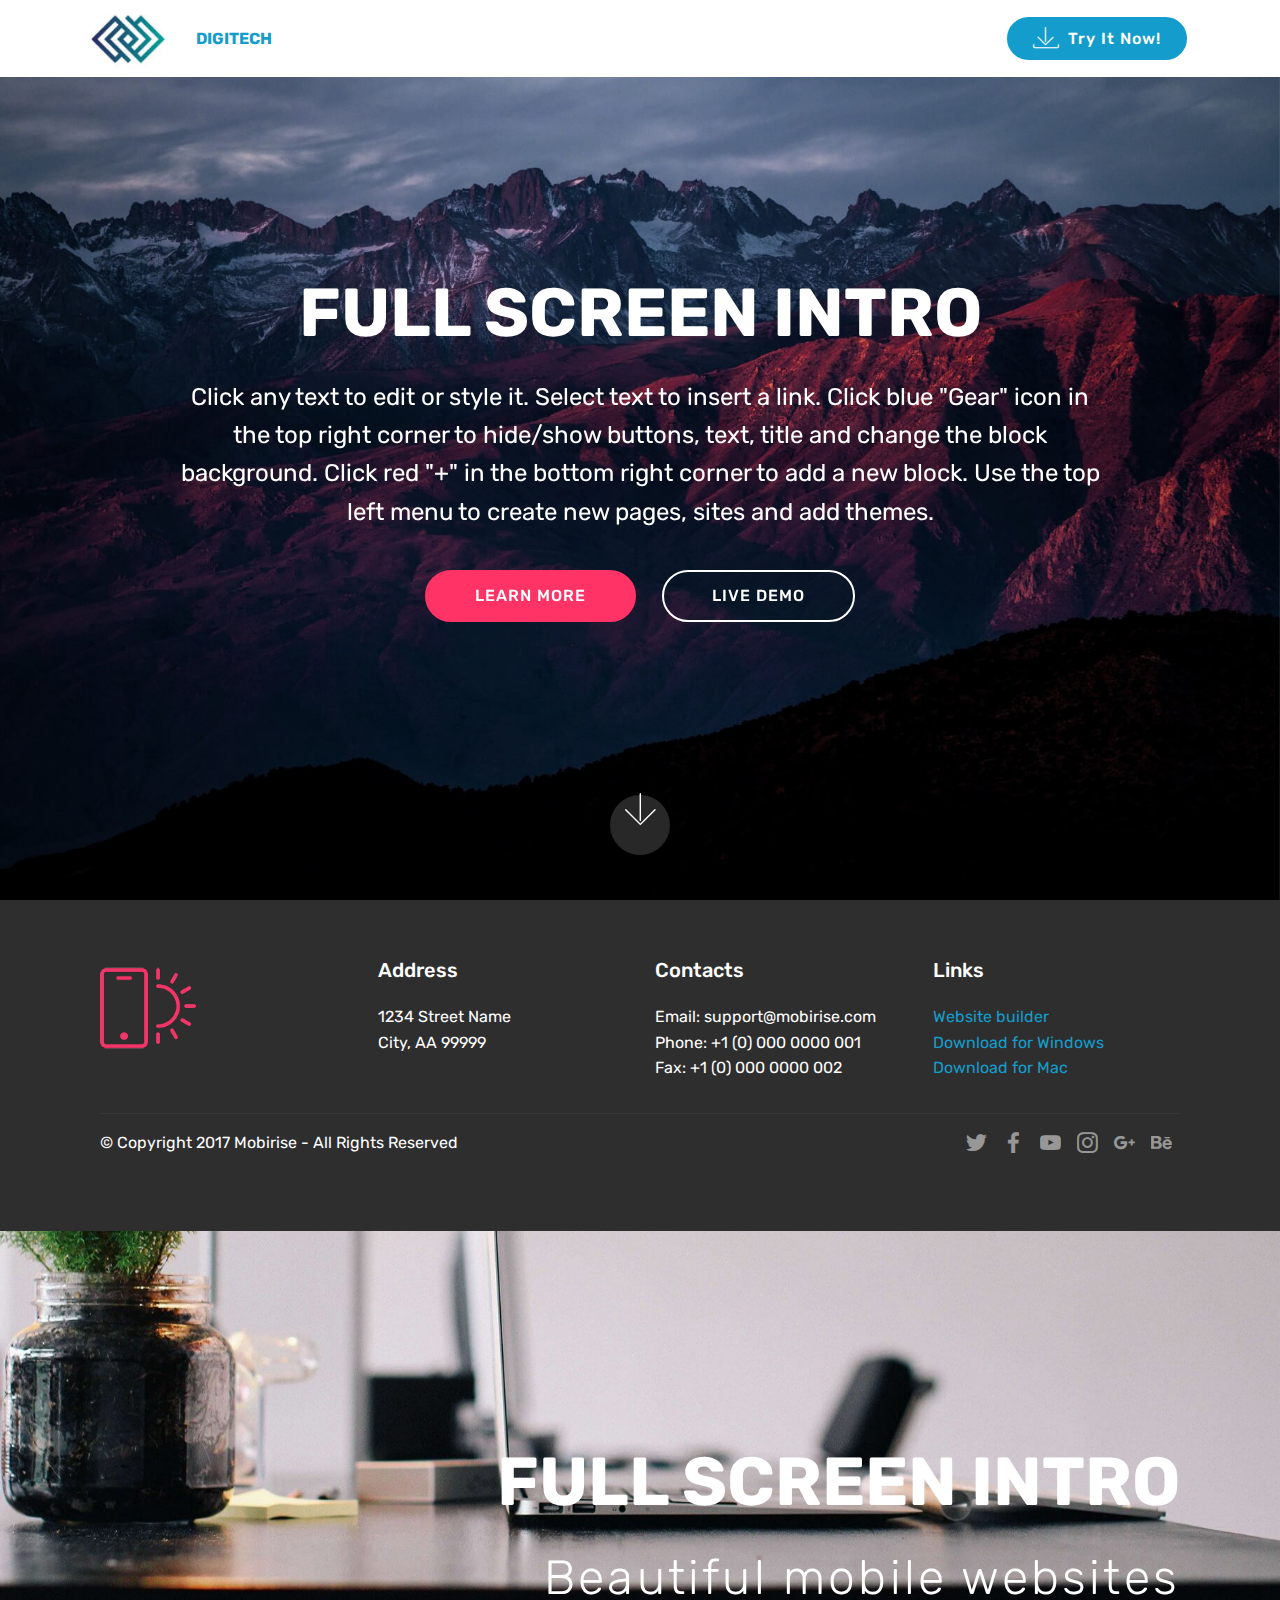
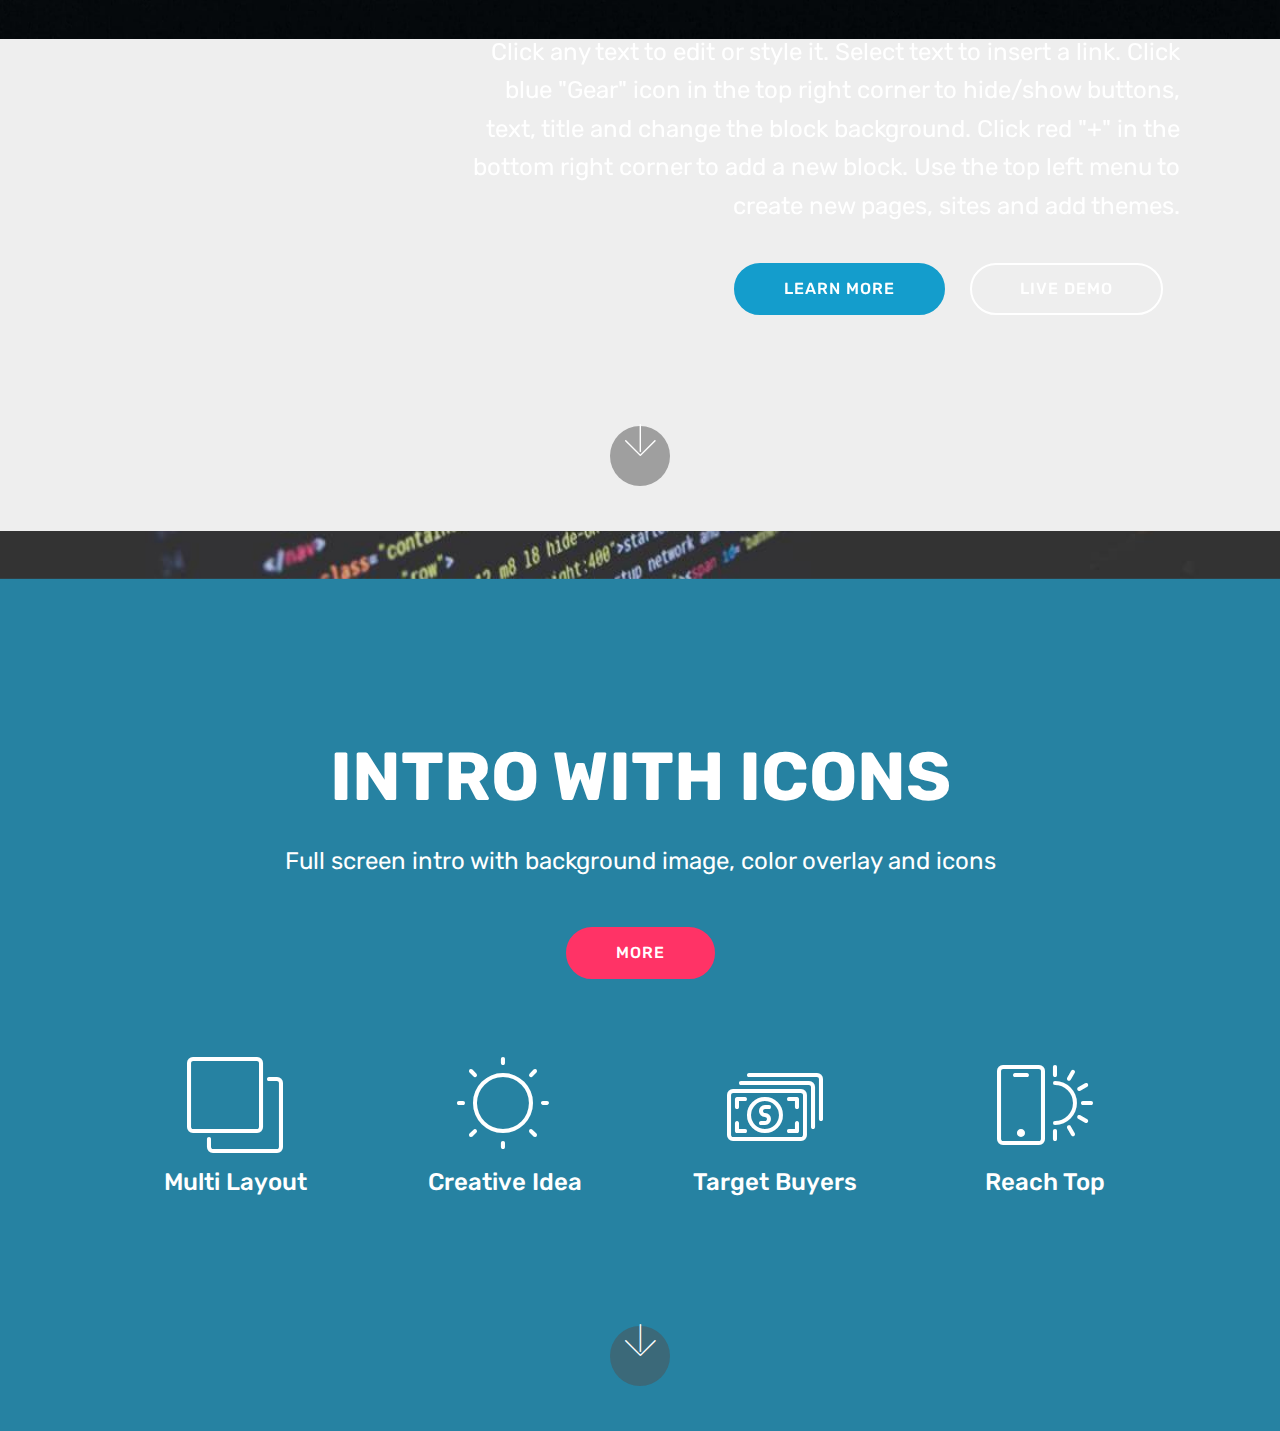
==== index.html @ 82ebe7a2 "create github pages" ====
<!DOCTYPE html>
<html >
<head>
  <!-- Site made with Mobirise Website Builder v4.8.10, https://mobirise.com -->
  <meta charset="UTF-8">
  <meta http-equiv="X-UA-Compatible" content="IE=edge">
  <meta name="generator" content="Mobirise v4.8.10, mobirise.com">
  <meta name="viewport" content="width=device-width, initial-scale=1, minimum-scale=1">
  <link rel="shortcut icon" href="assets/images/logo2.png" type="image/x-icon">
  <meta name="description" content="">
  <title>Home</title>
  <link rel="stylesheet" href="assets/web/assets/mobirise-icons/mobirise-icons.css">
  <link rel="stylesheet" href="assets/tether/tether.min.css">
  <link rel="stylesheet" href="assets/bootstrap/css/bootstrap.min.css">
  <link rel="stylesheet" href="assets/bootstrap/css/bootstrap-grid.min.css">
  <link rel="stylesheet" href="assets/bootstrap/css/bootstrap-reboot.min.css">
  <link rel="stylesheet" href="assets/socicon/css/styles.css">
  <link rel="stylesheet" href="assets/dropdown/css/style.css">
  <link rel="stylesheet" href="assets/theme/css/style.css">
  <link rel="stylesheet" href="assets/mobirise/css/mbr-additional.css" type="text/css">
  
  
  
</head>
<body>
  <section class="menu cid-qTkzRZLJNu" once="menu" id="menu1-0">

    

    <nav class="navbar navbar-expand beta-menu navbar-dropdown align-items-center navbar-fixed-top navbar-toggleable-sm">
        <button class="navbar-toggler navbar-toggler-right" type="button" data-toggle="collapse" data-target="#navbarSupportedContent" aria-controls="navbarSupportedContent" aria-expanded="false" aria-label="Toggle navigation">
            <div class="hamburger">
                <span></span>
                <span></span>
                <span></span>
                <span></span>
            </div>
        </button>
        <div class="menu-logo">
            <div class="navbar-brand">
                <span class="navbar-logo">
                    <a href="https://mobirise.com">
                         <img src="assets/images/logo-122x72.jpg" alt="Mobirise" title="" style="height: 3.8rem;">
                    </a>
                </span>
                <span class="navbar-caption-wrap"><a class="navbar-caption text-primary display-4" href="https://mobirise.com">
                        DIGITECH</a></span>
            </div>
        </div>
        <div class="collapse navbar-collapse" id="navbarSupportedContent">
            <ul class="navbar-nav nav-dropdown" data-app-modern-menu="true"><li class="nav-item">
                    <a class="nav-link link text-white display-4" href="https://mobirise.com">
                        </a>
                </li>
                <li class="nav-item">
                    <a class="nav-link link text-white display-4" href="https://mobirise.com">
                        </a>
                </li></ul>
            <div class="navbar-buttons mbr-section-btn"><a class="btn btn-sm btn-primary display-4" href="https://mobirise.com">
                    <span class="mbri-save mbr-iconfont mbr-iconfont-btn "></span>
                    Try It Now!
                </a></div>
        </div>
    </nav>
</section>

<section class="engine"><a href="https://mobirise.info/h">how to create your own web page</a></section><section class="cid-qTkA127IK8 mbr-fullscreen mbr-parallax-background" id="header2-1">

    

    

    <div class="container align-center">
        <div class="row justify-content-md-center">
            <div class="mbr-white col-md-10">
                <h1 class="mbr-section-title mbr-bold pb-3 mbr-fonts-style display-1">
                    FULL SCREEN INTRO
                </h1>
                
                <p class="mbr-text pb-3 mbr-fonts-style display-5">
                    Click any text to edit or style it. Select text to insert a link. Click blue "Gear" icon in the top right corner to hide/show buttons, text, title and change the block background. Click red "+" in the bottom right corner to add a new block. Use the top left menu to create new pages, sites and add themes.
                </p>
                <div class="mbr-section-btn"><a class="btn btn-md btn-secondary display-4" href="https://mobirise.com">LEARN MORE</a>
                    <a class="btn btn-md btn-white-outline display-4" href="https://mobirise.com">LIVE DEMO</a></div>
            </div>
        </div>
    </div>
    <div class="mbr-arrow hidden-sm-down" aria-hidden="true">
        <a href="#next">
            <i class="mbri-down mbr-iconfont"></i>
        </a>
    </div>
</section>

<section class="cid-qTkAaeaxX5" id="footer1-2">

    

    

    <div class="container">
        <div class="media-container-row content text-white">
            <div class="col-12 col-md-3">
                <div class="media-wrap">
                    <a href="https://mobirise.com/">
                        <img src="assets/images/logo2.png" alt="Mobirise">
                    </a>
                </div>
            </div>
            <div class="col-12 col-md-3 mbr-fonts-style display-7">
                <h5 class="pb-3">
                    Address
                </h5>
                <p class="mbr-text">
                    1234 Street Name
                    <br>City, AA 99999
                </p>
            </div>
            <div class="col-12 col-md-3 mbr-fonts-style display-7">
                <h5 class="pb-3">
                    Contacts
                </h5>
                <p class="mbr-text">
                    Email: support@mobirise.com
                    <br>Phone: +1 (0) 000 0000 001
                    <br>Fax: +1 (0) 000 0000 002
                </p>
            </div>
            <div class="col-12 col-md-3 mbr-fonts-style display-7">
                <h5 class="pb-3">
                    Links
                </h5>
                <p class="mbr-text">
                    <a class="text-primary" href="https://mobirise.com/">Website builder</a>
                    <br><a class="text-primary" href="https://mobirise.com/mobirise-free-win.zip">Download for Windows</a>
                    <br><a class="text-primary" href="https://mobirise.com/mobirise-free-mac.zip">Download for Mac</a>
                </p>
            </div>
        </div>
        <div class="footer-lower">
            <div class="media-container-row">
                <div class="col-sm-12">
                    <hr>
                </div>
            </div>
            <div class="media-container-row mbr-white">
                <div class="col-sm-6 copyright">
                    <p class="mbr-text mbr-fonts-style display-7">
                        © Copyright 2017 Mobirise - All Rights Reserved
                    </p>
                </div>
                <div class="col-md-6">
                    <div class="social-list align-right">
                        <div class="soc-item">
                            <a href="https://twitter.com/mobirise" target="_blank">
                                <span class="socicon-twitter socicon mbr-iconfont mbr-iconfont-social"></span>
                            </a>
                        </div>
                        <div class="soc-item">
                            <a href="https://www.facebook.com/pages/Mobirise/1616226671953247" target="_blank">
                                <span class="socicon-facebook socicon mbr-iconfont mbr-iconfont-social"></span>
                            </a>
                        </div>
                        <div class="soc-item">
                            <a href="https://www.youtube.com/c/mobirise" target="_blank">
                                <span class="socicon-youtube socicon mbr-iconfont mbr-iconfont-social"></span>
                            </a>
                        </div>
                        <div class="soc-item">
                            <a href="https://instagram.com/mobirise" target="_blank">
                                <span class="socicon-instagram socicon mbr-iconfont mbr-iconfont-social"></span>
                            </a>
                        </div>
                        <div class="soc-item">
                            <a href="https://plus.google.com/u/0/+Mobirise" target="_blank">
                                <span class="socicon-googleplus socicon mbr-iconfont mbr-iconfont-social"></span>
                            </a>
                        </div>
                        <div class="soc-item">
                            <a href="https://www.behance.net/Mobirise" target="_blank">
                                <span class="socicon-behance socicon mbr-iconfont mbr-iconfont-social"></span>
                            </a>
                        </div>
                    </div>
                </div>
            </div>
        </div>
    </div>
</section>

<section class="header10 cid-renRdiB50S mbr-fullscreen mbr-parallax-background" id="header10-3">

    

    

    <div class="container">
        <div class="media-container-column mbr-white col-lg-8 col-md-10 ml-auto">
            <h1 class="mbr-section-title align-right mbr-bold pb-3 mbr-fonts-style display-1">
                FULL SCREEN INTRO
            </h1>
            <h3 class="mbr-section-subtitle align-right mbr-light pb-3 mbr-fonts-style display-2">
                Beautiful mobile websites
            </h3>
            <p class="mbr-text align-right pb-3 mbr-fonts-style display-5">
               Click any text to edit or style it. Select text to insert a link. Click blue "Gear" icon in the top right corner to hide/show buttons, text, title and change the block background. Click red "+" in the bottom right corner to add a new block. Use the top left menu to create new pages, sites and add themes.
            </p>
            <div class="mbr-section-btn align-right">
                <a class="btn btn-md btn-primary display-4" href="https://mobirise.co">LEARN MORE</a>
                <a class="btn btn-md btn-white-outline display-4" href="https://mobirise.co">LIVE DEMO</a>
            </div>
        </div>
    </div>

    <div class="mbr-arrow hidden-sm-down" aria-hidden="true">
        <a href="#next">
            <i class="mbri-down mbr-iconfont"></i>
        </a>
    </div>
</section>

<section class="header12 cid-renRdDy0k9 mbr-fullscreen mbr-parallax-background" id="header12-4">

    

    <div class="mbr-overlay" style="opacity: 0.9; background-color: rgb(15, 118, 153);">
    </div>

    <div class="container  ">
            <div class="media-container">
                <div class="col-md-12 align-center">
                    <h1 class="mbr-section-title pb-3 mbr-white mbr-bold mbr-fonts-style display-1">
                        INTRO WITH ICONS
                    </h1>
                    <p class="mbr-text pb-3 mbr-white mbr-fonts-style display-5">
                        Full screen intro with background image, color overlay and icons
                    </p>
                    <div class="mbr-section-btn align-center py-2">
                        <a class="btn btn-md btn-secondary display-4" href="https://mobirise.co">MORE</a>
                    </div>

                    <div class="icons-media-container mbr-white">
                        <div class="card col-12 col-md-6 col-lg-3">
                            <div class="icon-block">
                            <a href="https://mobirise.co/">
                                <span class="mbri-layers mbr-iconfont"></span>
                            </a>
                            </div>
                            <h5 class="mbr-fonts-style display-5">
                                Multi Layout
                            </h5>
                        </div>

                        <div class="card col-12 col-md-6 col-lg-3">
                            <div class="icon-block">
                                <a href="https://mobirise.co/">
                                    <span class="mbri-sun mbr-iconfont"></span>
                                </a>
                            </div>
                            <h5 class="mbr-fonts-style display-5">
                                Creative Idea
                            </h5>
                        </div>

                        <div class="card col-12 col-md-6 col-lg-3">
                            <div class="icon-block">
                                <a href="https://mobirise.co/">
                                    <span class="mbri-cash mbr-iconfont"></span>
                                </a>
                            </div>
                            <h5 class="mbr-fonts-style display-5">
                                Target Buyers
                            </h5>
                        </div>

                        <div class="card col-12 col-md-6 col-lg-3">
                            <div class="icon-block">
                                <a href="https://mobirise.co/">
                                    <span class="mbri-mobirise mbr-iconfont"></span>
                                </a>
                            </div>
                            <h5 class="mbr-fonts-style display-5">
                                Reach Top
                            </h5>
                        </div>
                    </div>
                </div>
            </div>
    </div>

    <div class="mbr-arrow hidden-sm-down" aria-hidden="true">
        <a href="#next">
            <i class="mbri-down mbr-iconfont"></i>
        </a>
    </div>
</section>


  <script src="assets/web/assets/jquery/jquery.min.js"></script>
  <script src="assets/popper/popper.min.js"></script>
  <script src="assets/tether/tether.min.js"></script>
  <script src="assets/bootstrap/js/bootstrap.min.js"></script>
  <script src="assets/smoothscroll/smooth-scroll.js"></script>
  <script src="assets/touchswipe/jquery.touch-swipe.min.js"></script>
  <script src="assets/parallax/jarallax.min.js"></script>
  <script src="assets/vimeoplayer/jquery.mb.vimeo_player.js"></script>
  <script src="assets/dropdown/js/script.min.js"></script>
  <script src="assets/theme/js/script.js"></script>
  
  
</body>
</html>
---- assets/web/assets/mobirise-icons/mobirise-icons.css ----
@font-face {
  font-family: 'MobiriseIcons';
  src:  url('mobirise-icons.eot?spat4u');
  src:  url('mobirise-icons.eot?spat4u#iefix') format('embedded-opentype'),
    url('mobirise-icons.ttf?spat4u') format('truetype'),
    url('mobirise-icons.woff?spat4u') format('woff'),
    url('mobirise-icons.svg?spat4u#MobiriseIcons') format('svg');
  font-weight: normal;
  font-style: normal;
}

[class^="mbri-"], [class*=" mbri-"] {
  /* use !important to prevent issues with browser extensions that change fonts */
  font-family: MobiriseIcons !important;
  speak: none;
  font-style: normal;
  font-weight: normal;
  font-variant: normal;
  text-transform: none;
  line-height: 1;

  /* Better Font Rendering =========== */
  -webkit-font-smoothing: antialiased;
  -moz-osx-font-smoothing: grayscale;
}

.mbri-add-submenu:before {
  content: "\e900";
}
.mbri-alert:before {
  content: "\e901";
}
.mbri-align-center:before {
  content: "\e902";
}
.mbri-align-justify:before {
  content: "\e903";
}
.mbri-align-left:before {
  content: "\e904";
}
.mbri-align-right:before {
  content: "\e905";
}
.mbri-android:before {
  content: "\e906";
}
.mbri-apple:before {
  content: "\e907";
}
.mbri-arrow-down:before {
  content: "\e908";
}
.mbri-arrow-next:before {
  content: "\e909";
}
.mbri-arrow-prev:before {
  content: "\e90a";
}
.mbri-arrow-up:before {
  content: "\e90b";
}
.mbri-bold:before {
  content: "\e90c";
}
.mbri-bookmark:before {
  content: "\e90d";
}
.mbri-bootstrap:before {
  content: "\e90e";
}
.mbri-briefcase:before {
  content: "\e90f";
}
.mbri-browse:before {
  content: "\e910";
}
.mbri-bulleted-list:before {
  content: "\e911";
}
.mbri-calendar:before {
  content: "\e912";
}
.mbri-camera:before {
  content: "\e913";
}
.mbri-cart-add:before {
  content: "\e914";
}
.mbri-cart-full:before {
  content: "\e915";
}
.mbri-cash:before {
  content: "\e916";
}
.mbri-change-style:before {
  content: "\e917";
}
.mbri-chat:before {
  content: "\e918";
}
.mbri-clock:before {
  content: "\e919";
}
.mbri-close:before {
  content: "\e91a";
}
.mbri-cloud:before {
  content: "\e91b";
}
.mbri-code:before {
  content: "\e91c";
}
.mbri-contact-form:before {
  content: "\e91d";
}
.mbri-credit-card:before {
  content: "\e91e";
}
.mbri-cursor-click:before {
  content: "\e91f";
}
.mbri-cust-feedback:before {
  content: "\e920";
}
.mbri-database:before {
  content: "\e921";
}
.mbri-delivery:before {
  content: "\e922";
}
.mbri-desktop:before {
  content: "\e923";
}
.mbri-devices:before {
  content: "\e924";
}
.mbri-down:before {
  content: "\e925";
}
.mbri-download:before {
  content: "\e989";
}
.mbri-drag-n-drop:before {
  content: "\e927";
}
.mbri-drag-n-drop2:before {
  content: "\e928";
}
.mbri-edit:before {
  content: "\e929";
}
.mbri-edit2:before {
  content: "\e92a";
}
.mbri-error:before {
  content: "\e92b";
}
.mbri-extension:before {
  content: "\e92c";
}
.mbri-features:before {
  content: "\e92d";
}
.mbri-file:before {
  content: "\e92e";
}
.mbri-flag:before {
  content: "\e92f";
}
.mbri-folder:before {
  content: "\e930";
}
.mbri-gift:before {
  content: "\e931";
}
.mbri-github:before {
  content: "\e932";
}
.mbri-globe:before {
  content: "\e933";
}
.mbri-globe-2:before {
  content: "\e934";
}
.mbri-growing-chart:before {
  content: "\e935";
}
.mbri-hearth:before {
  content: "\e936";
}
.mbri-help:before {
  content: "\e937";
}
.mbri-home:before {
  content: "\e938";
}
.mbri-hot-cup:before {
  content: "\e939";
}
.mbri-idea:before {
  content: "\e93a";
}
.mbri-image-gallery:before {
  content: "\e93b";
}
.mbri-image-slider:before {
  content: "\e93c";
}
.mbri-info:before {
  content: "\e93d";
}
.mbri-italic:before {
  content: "\e93e";
}
.mbri-key:before {
  content: "\e93f";
}
.mbri-laptop:before {
  content: "\e940";
}
.mbri-layers:before {
  content: "\e941";
}
.mbri-left-right:before {
  content: "\e942";
}
.mbri-left:before {
  content: "\e943";
}
.mbri-letter:before {
  content: "\e944";
}
.mbri-like:before {
  content: "\e945";
}
.mbri-link:before {
  content: "\e946";
}
.mbri-lock:before {
  content: "\e947";
}
.mbri-login:before {
  content: "\e948";
}
.mbri-logout:before {
  content: "\e949";
}
.mbri-magic-stick:before {
  content: "\e94a";
}
.mbri-map-pin:before {
  content: "\e94b";
}
.mbri-menu:before {
  content: "\e94c";
}
.mbri-mobile:before {
  content: "\e94d";
}
.mbri-mobile2:before {
  content: "\e94e";
}
.mbri-mobirise:before {
  content: "\e94f";
}
.mbri-more-horizontal:before {
  content: "\e950";
}
.mbri-more-vertical:before {
  content: "\e951";
}
.mbri-music:before {
  content: "\e952";
}
.mbri-new-file:before {
  content: "\e953";
}
.mbri-numbered-list:before {
  content: "\e954";
}
.mbri-opened-folder:before {
  content: "\e955";
}
.mbri-pages:before {
  content: "\e956";
}
.mbri-paper-plane:before {
  content: "\e957";
}
.mbri-paperclip:before {
  content: "\e958";
}
.mbri-photo:before {
  content: "\e959";
}
.mbri-photos:before {
  content: "\e95a";
}
.mbri-pin:before {
  content: "\e95b";
}
.mbri-play:before {
  content: "\e95c";
}
.mbri-plus:before {
  content: "\e95d";
}
.mbri-preview:before {
  content: "\e95e";
}
.mbri-print:before {
  content: "\e95f";
}
.mbri-protect:before {
  content: "\e960";
}
.mbri-question:before {
  content: "\e961";
}
.mbri-quote-left:before {
  content: "\e962";
}
.mbri-quote-right:before {
  content: "\e963";
}
.mbri-refresh:before {
  content: "\e964";
}
.mbri-responsive:before {
  content: "\e965";
}
.mbri-right:before {
  content: "\e966";
}
.mbri-rocket:before {
  content: "\e967";
}
.mbri-sad-face:before {
  content: "\e968";
}
.mbri-sale:before {
  content: "\e969";
}
.mbri-save:before {
  content: "\e96a";
}
.mbri-search:before {
  content: "\e96b";
}
.mbri-setting:before {
  content: "\e96c";
}
.mbri-setting2:before {
  content: "\e96d";
}
.mbri-setting3:before {
  content: "\e96e";
}
.mbri-share:before {
  content: "\e96f";
}
.mbri-shopping-bag:before {
  content: "\e970";
}
.mbri-shopping-basket:before {
  content: "\e971";
}
.mbri-shopping-cart:before {
  content: "\e972";
}
.mbri-sites:before {
  content: "\e973";
}
.mbri-smile-face:before {
  content: "\e974";
}
.mbri-speed:before {
  content: "\e975";
}
.mbri-star:before {
  content: "\e976";
}
.mbri-success:before {
  content: "\e977";
}
.mbri-sun:before {
  content: "\e978";
}
.mbri-sun2:before {
  content: "\e979";
}
.mbri-tablet:before {
  content: "\e97a";
}
.mbri-tablet-vertical:before {
  content: "\e97b";
}
.mbri-target:before {
  content: "\e97c";
}
.mbri-timer:before {
  content: "\e97d";
}
.mbri-to-ftp:before {
  content: "\e97e";
}
.mbri-to-local-drive:before {
  content: "\e97f";
}
.mbri-touch-swipe:before {
  content: "\e980";
}
.mbri-touch:before {
  content: "\e981";
}
.mbri-trash:before {
  content: "\e982";
}
.mbri-underline:before {
  content: "\e983";
}
.mbri-unlink:before {
  content: "\e984";
}
.mbri-unlock:before {
  content: "\e985";
}
.mbri-up-down:before {
  content: "\e986";
}
.mbri-up:before {
  content: "\e987";
}
.mbri-update:before {
  content: "\e988";
}
.mbri-upload:before {
 content: "\e926"; 
}
.mbri-user:before {
  content: "\e98a";
}
.mbri-user2:before {
  content: "\e98b";
}
.mbri-users:before {
  content: "\e98c";
}
.mbri-video:before {
  content: "\e98d";
}
.mbri-video-play:before {
  content: "\e98e";
}
.mbri-watch:before {
  content: "\e98f";
}
.mbri-website-theme:before {
  content: "\e990";
}
.mbri-wifi:before {
  content: "\e991";
}
.mbri-windows:before {
  content: "\e992";
}
.mbri-zoom-out:before {
  content: "\e993";
}
.mbri-redo:before {
  content: "\e994";
}
.mbri-undo:before {
  content: "\e995";
}
---- assets/socicon/css/styles.css ----
@charset "UTF-8";

@font-face {
  font-family: "socicon";
  src:url("../fonts/socicon.eot");
  src:url("../fonts/socicon.eot?#iefix") format("embedded-opentype"),
    url("../fonts/socicon.woff") format("woff"),
    url("../fonts/socicon.ttf") format("truetype"),
    url("../fonts/socicon.svg#socicon") format("svg");
  font-weight: normal;
  font-style: normal;

}

[data-icon]:before {
  font-family: "socicon" !important;
  content: attr(data-icon);
  font-style: normal !important;
  font-weight: normal !important;
  font-variant: normal !important;
  text-transform: none !important;
  speak: none;
  line-height: 1;
  -webkit-font-smoothing: antialiased;
  -moz-osx-font-smoothing: grayscale;
}

[class^="socicon-"]:before,
[class*=" socicon-"]:before {
  font-family: "socicon" !important;
  font-style: normal !important;
  font-weight: normal !important;
  font-variant: normal !important;
  text-transform: none !important;
  speak: none;
  line-height: 1;
  -webkit-font-smoothing: antialiased;
  -moz-osx-font-smoothing: grayscale;
}

.socicon-modelmayhem:before {
  content: "\e000";
}
.socicon-mixcloud:before {
  content: "\e001";
}
.socicon-drupal:before {
  content: "\e002";
}
.socicon-swarm:before {
  content: "\e003";
}
.socicon-istock:before {
  content: "\e004";
}
.socicon-yammer:before {
  content: "\e005";
}
.socicon-ello:before {
  content: "\e006";
}
.socicon-stackoverflow:before {
  content: "\e007";
}
.socicon-persona:before {
  content: "\e008";
}
.socicon-triplej:before {
  content: "\e009";
}
.socicon-houzz:before {
  content: "\e00a";
}
.socicon-rss:before {
  content: "\e00b";
}
.socicon-paypal:before {
  content: "\e00c";
}
.socicon-odnoklassniki:before {
  content: "\e00d";
}
.socicon-airbnb:before {
  content: "\e00e";
}
.socicon-periscope:before {
  content: "\e00f";
}
.socicon-outlook:before {
  content: "\e010";
}
.socicon-coderwall:before {
  content: "\e011";
}
.socicon-tripadvisor:before {
  content: "\e012";
}
.socicon-appnet:before {
  content: "\e013";
}
.socicon-goodreads:before {
  content: "\e014";
}
.socicon-tripit:before {
  content: "\e015";
}
.socicon-lanyrd:before {
  content: "\e016";
}
.socicon-slideshare:before {
  content: "\e017";
}
.socicon-buffer:before {
  content: "\e018";
}
.socicon-disqus:before {
  content: "\e019";
}
.socicon-vkontakte:before {
  content: "\e01a";
}
.socicon-whatsapp:before {
  content: "\e01b";
}
.socicon-patreon:before {
  content: "\e01c";
}
.socicon-storehouse:before {
  content: "\e01d";
}
.socicon-pocket:before {
  content: "\e01e";
}
.socicon-mail:before {
  content: "\e01f";
}
.socicon-blogger:before {
  content: "\e020";
}
.socicon-technorati:before {
  content: "\e021";
}
.socicon-reddit:before {
  content: "\e022";
}
.socicon-dribbble:before {
  content: "\e023";
}
.socicon-stumbleupon:before {
  content: "\e024";
}
.socicon-digg:before {
  content: "\e025";
}
.socicon-envato:before {
  content: "\e026";
}
.socicon-behance:before {
  content: "\e027";
}
.socicon-delicious:before {
  content: "\e028";
}
.socicon-deviantart:before {
  content: "\e029";
}
.socicon-forrst:before {
  content: "\e02a";
}
.socicon-play:before {
  content: "\e02b";
}
.socicon-zerply:before {
  content: "\e02c";
}
.socicon-wikipedia:before {
  content: "\e02d";
}
.socicon-apple:before {
  content: "\e02e";
}
.socicon-flattr:before {
  content: "\e02f";
}
.socicon-github:before {
  content: "\e030";
}
.socicon-renren:before {
  content: "\e031";
}
.socicon-friendfeed:before {
  content: "\e032";
}
.socicon-newsvine:before {
  content: "\e033";
}
.socicon-identica:before {
  content: "\e034";
}
.socicon-bebo:before {
  content: "\e035";
}
.socicon-zynga:before {
  content: "\e036";
}
.socicon-steam:before {
  content: "\e037";
}
.socicon-xbox:before {
  content: "\e038";
}
.socicon-windows:before {
  content: "\e039";
}
.socicon-qq:before {
  content: "\e03a";
}
.socicon-douban:before {
  content: "\e03b";
}
.socicon-meetup:before {
  content: "\e03c";
}
.socicon-playstation:before {
  content: "\e03d";
}
.socicon-android:before {
  content: "\e03e";
}
.socicon-snapchat:before {
  content: "\e03f";
}
.socicon-twitter:before {
  content: "\e040";
}
.socicon-facebook:before {
  content: "\e041";
}
.socicon-googleplus:before {
  content: "\e042";
}
.socicon-pinterest:before {
  content: "\e043";
}
.socicon-foursquare:before {
  content: "\e044";
}
.socicon-yahoo:before {
  content: "\e045";
}
.socicon-skype:before {
  content: "\e046";
}
.socicon-yelp:before {
  content: "\e047";
}
.socicon-feedburner:before {
  content: "\e048";
}
.socicon-linkedin:before {
  content: "\e049";
}
.socicon-viadeo:before {
  content: "\e04a";
}
.socicon-xing:before {
  content: "\e04b";
}
.socicon-myspace:before {
  content: "\e04c";
}
.socicon-soundcloud:before {
  content: "\e04d";
}
.socicon-spotify:before {
  content: "\e04e";
}
.socicon-grooveshark:before {
  content: "\e04f";
}
.socicon-lastfm:before {
  content: "\e050";
}
.socicon-youtube:before {
  content: "\e051";
}
.socicon-vimeo:before {
  content: "\e052";
}
.socicon-dailymotion:before {
  content: "\e053";
}
.socicon-vine:before {
  content: "\e054";
}
.socicon-flickr:before {
  content: "\e055";
}
.socicon-500px:before {
  content: "\e056";
}
.socicon-wordpress:before {
  content: "\e058";
}
.socicon-tumblr:before {
  content: "\e059";
}
.socicon-twitch:before {
  content: "\e05a";
}
.socicon-8tracks:before {
  content: "\e05b";
}
.socicon-amazon:before {
  content: "\e05c";
}
.socicon-icq:before {
  content: "\e05d";
}
.socicon-smugmug:before {
  content: "\e05e";
}
.socicon-ravelry:before {
  content: "\e05f";
}
.socicon-weibo:before {
  content: "\e060";
}
.socicon-baidu:before {
  content: "\e061";
}
.socicon-angellist:before {
  content: "\e062";
}
.socicon-ebay:before {
  content: "\e063";
}
.socicon-imdb:before {
  content: "\e064";
}
.socicon-stayfriends:before {
  content: "\e065";
}
.socicon-residentadvisor:before {
  content: "\e066";
}
.socicon-google:before {
  content: "\e067";
}
.socicon-yandex:before {
  content: "\e068";
}
.socicon-sharethis:before {
  content: "\e069";
}
.socicon-bandcamp:before {
  content: "\e06a";
}
.socicon-itunes:before {
  content: "\e06b";
}
.socicon-deezer:before {
  content: "\e06c";
}
.socicon-telegram:before {
  content: "\e06e";
}
.socicon-openid:before {
  content: "\e06f";
}
.socicon-amplement:before {
  content: "\e070";
}
.socicon-viber:before {
  content: "\e071";
}
.socicon-zomato:before {
  content: "\e072";
}
.socicon-draugiem:before {
  content: "\e074";
}
.socicon-endomodo:before {
  content: "\e075";
}
.socicon-filmweb:before {
  content: "\e076";
}
.socicon-stackexchange:before {
  content: "\e077";
}
.socicon-wykop:before {
  content: "\e078";
}
.socicon-teamspeak:before {
  content: "\e079";
}
.socicon-teamviewer:before {
  content: "\e07a";
}
.socicon-ventrilo:before {
  content: "\e07b";
}
.socicon-younow:before {
  content: "\e07c";
}
.socicon-raidcall:before {
  content: "\e07d";
}
.socicon-mumble:before {
  content: "\e07e";
}
.socicon-medium:before {
  content: "\e06d";
}
.socicon-bebee:before {
  content: "\e07f";
}
.socicon-hitbox:before {
  content: "\e080";
}
.socicon-reverbnation:before {
  content: "\e081";
}
.socicon-formulr:before {
  content: "\e082";
}
.socicon-instagram:before {
  content: "\e057";
}
.socicon-battlenet:before {
  content: "\e083";
}
.socicon-chrome:before {
  content: "\e084";
}
.socicon-discord:before {
  content: "\e086";
}
.socicon-issuu:before {
  content: "\e087";
}
.socicon-macos:before {
  content: "\e088";
}
.socicon-firefox:before {
  content: "\e089";
}
.socicon-opera:before {
  content: "\e08d";
}
.socicon-keybase:before {
  content: "\e090";
}
.socicon-alliance:before {
  content: "\e091";
}
.socicon-livejournal:before {
  content: "\e092";
}
.socicon-googlephotos:before {
  content: "\e093";
}
.socicon-horde:before {
  content: "\e094";
}
.socicon-etsy:before {
  content: "\e095";
}
.socicon-zapier:before {
  content: "\e096";
}
.socicon-google-scholar:before {
  content: "\e097";
}
.socicon-researchgate:before {
  content: "\e098";
}
.socicon-wechat:before {
  content: "\e099";
}
.socicon-strava:before {
  content: "\e09a";
}
.socicon-line:before {
  content: "\e09b";
}
.socicon-lyft:before {
  content: "\e09c";
}
.socicon-uber:before {
  content: "\e09d";
}
.socicon-songkick:before {
  content: "\e09e";
}
.socicon-viewbug:before {
  content: "\e09f";
}
.socicon-googlegroups:before {
  content: "\e0a0";
}
.socicon-quora:before {
  content: "\e073";
}
.socicon-diablo:before {
  content: "\e085";
}
.socicon-blizzard:before {
  content: "\e0a1";
}
.socicon-hearthstone:before {
  content: "\e08b";
}
.socicon-heroes:before {
  content: "\e08a";
}
.socicon-overwatch:before {
  content: "\e08c";
}
.socicon-warcraft:before {
  content: "\e08e";
}
.socicon-starcraft:before {
  content: "\e08f";
}
.socicon-beam:before {
  content: "\e0a2";
}
.socicon-curse:before {
  content: "\e0a3";
}
.socicon-player:before {
  content: "\e0a4";
}
.socicon-streamjar:before {
  content: "\e0a5";
}
.socicon-nintendo:before {
  content: "\e0a6";
}
.socicon-hellocoton:before {
  content: "\e0a7";
}
---- assets/dropdown/css/style.css ----
.navbar-dropdown {
  left: 0;
  padding: 0;
  position: absolute;
  right: 0;
  top: 0;
  transition: all 0.45s ease;
  z-index: 1030;
  background: #282828; }
  .navbar-dropdown .navbar-logo {
    margin-right: 0.8rem;
    transition: margin 0.3s ease-in-out;
    vertical-align: middle; }
    .navbar-dropdown .navbar-logo img {
      height: 3.125rem;
      transition: all 0.3s ease-in-out; }
    .navbar-dropdown .navbar-logo.mbr-iconfont {
      font-size: 3.125rem;
      line-height: 3.125rem; }
  .navbar-dropdown .navbar-caption {
    font-weight: 700;
    white-space: normal;
    vertical-align: -4px;
    line-height: 3.125rem !important; }
    .navbar-dropdown .navbar-caption, .navbar-dropdown .navbar-caption:hover {
      color: inherit;
      text-decoration: none; }
  .navbar-dropdown .mbr-iconfont + .navbar-caption {
    vertical-align: -1px; }
  .navbar-dropdown.navbar-fixed-top {
    position: fixed; }
  .navbar-dropdown .navbar-brand span {
    vertical-align: -4px; }
  .navbar-dropdown.bg-color.transparent {
    background: none; }
  .navbar-dropdown.navbar-short .navbar-brand {
    padding: 0.625rem 0; }
    .navbar-dropdown.navbar-short .navbar-brand span {
      vertical-align: -1px; }
  .navbar-dropdown.navbar-short .navbar-caption {
    line-height: 2.375rem !important;
    vertical-align: -2px; }
  .navbar-dropdown.navbar-short .navbar-logo {
    margin-right: 0.5rem; }
    .navbar-dropdown.navbar-short .navbar-logo img {
      height: 2.375rem; }
    .navbar-dropdown.navbar-short .navbar-logo.mbr-iconfont {
      font-size: 2.375rem;
      line-height: 2.375rem; }
  .navbar-dropdown.navbar-short .mbr-table-cell {
    height: 3.625rem; }
  .navbar-dropdown .navbar-close {
    left: 0.6875rem;
    position: fixed;
    top: 0.75rem;
    z-index: 1000; }
  .navbar-dropdown .hamburger-icon {
    content: "";
    display: inline-block;
    vertical-align: middle;
    width: 16px;
    -webkit-box-shadow: 0 -6px 0 1px #282828,0 0 0 1px #282828,0 6px 0 1px #282828;
    -moz-box-shadow: 0 -6px 0 1px #282828,0 0 0 1px #282828,0 6px 0 1px #282828;
    box-shadow: 0 -6px 0 1px #282828,0 0 0 1px #282828,0 6px 0 1px #282828; }

.dropdown-menu .dropdown-toggle[data-toggle="dropdown-submenu"]::after {
  border-bottom: 0.35em solid transparent;
  border-left: 0.35em solid;
  border-right: 0;
  border-top: 0.35em solid transparent;
  margin-left: 0.3rem; }

.dropdown-menu .dropdown-item:focus {
  outline: 0; }

.nav-dropdown {
  font-size: 0.75rem;
  font-weight: 500;
  height: auto !important; }
  .nav-dropdown .nav-btn {
    padding-left: 1rem; }
  .nav-dropdown .link {
    margin: .667em 1.667em;
    font-weight: 500;
    padding: 0;
    transition: color .2s ease-in-out; }
    .nav-dropdown .link.dropdown-toggle {
      margin-right: 2.583em; }
      .nav-dropdown .link.dropdown-toggle::after {
        margin-left: .25rem;
        border-top: 0.35em solid;
        border-right: 0.35em solid transparent;
        border-left: 0.35em solid transparent;
        border-bottom: 0; }
      .nav-dropdown .link.dropdown-toggle[aria-expanded="true"] {
        margin: 0;
        padding: 0.667em 3.263em  0.667em 1.667em; }
  .nav-dropdown .link::after,
  .nav-dropdown .dropdown-item::after {
    color: inherit; }
  .nav-dropdown .btn {
    font-size: 0.75rem;
    font-weight: 700;
    letter-spacing: 0;
    margin-bottom: 0;
    padding-left: 1.25rem;
    padding-right: 1.25rem; }
  .nav-dropdown .dropdown-menu {
    border-radius: 0;
    border: 0;
    left: 0;
    margin: 0;
    padding-bottom: 1.25rem;
    padding-top: 1.25rem;
    position: relative; }
  .nav-dropdown .dropdown-submenu {
    margin-left: 0.125rem;
    top: 0; }
  .nav-dropdown .dropdown-item {
    font-weight: 500;
    line-height: 2;
    padding: 0.3846em 4.615em 0.3846em 1.5385em;
    position: relative;
    transition: color .2s ease-in-out, background-color .2s ease-in-out; }
    .nav-dropdown .dropdown-item::after {
      margin-top: -0.3077em;
      position: absolute;
      right: 1.1538em;
      top: 50%; }
    .nav-dropdown .dropdown-item:focus, .nav-dropdown .dropdown-item:hover {
      background: none; }

@media (max-width: 767px) {
  .nav-dropdown.navbar-toggleable-sm {
    bottom: 0;
    display: none;
    left: 0;
    overflow-x: hidden;
    position: fixed;
    top: 0;
    transform: translateX(-100%);
    -ms-transform: translateX(-100%);
    -webkit-transform: translateX(-100%);
    width: 18.75rem;
    z-index: 999; } }
.nav-dropdown.navbar-toggleable-xl {
  bottom: 0;
  display: none;
  left: 0;
  overflow-x: hidden;
  position: fixed;
  top: 0;
  transform: translateX(-100%);
  -ms-transform: translateX(-100%);
  -webkit-transform: translateX(-100%);
  width: 18.75rem;
  z-index: 999; }

.nav-dropdown-sm {
  display: block !important;
  overflow-x: hidden;
  overflow: auto;
  padding-top: 3.875rem; }
  .nav-dropdown-sm::after {
    content: "";
    display: block;
    height: 3rem;
    width: 100%; }
  .nav-dropdown-sm.collapse.in ~ .navbar-close {
    display: block !important; }
  .nav-dropdown-sm.collapsing, .nav-dropdown-sm.collapse.in {
    transform: translateX(0);
    -ms-transform: translateX(0);
    -webkit-transform: translateX(0);
    transition: all 0.25s ease-out;
    -webkit-transition: all 0.25s ease-out;
    background: #282828; }
  .nav-dropdown-sm.collapsing[aria-expanded="false"] {
    transform: translateX(-100%);
    -ms-transform: translateX(-100%);
    -webkit-transform: translateX(-100%); }
  .nav-dropdown-sm .nav-item {
    display: block;
    margin-left: 0 !important;
    padding-left: 0; }
  .nav-dropdown-sm .link,
  .nav-dropdown-sm .dropdown-item {
    border-top: 1px dotted rgba(255, 255, 255, 0.1);
    font-size: 0.8125rem;
    line-height: 1.6;
    margin: 0 !important;
    padding: 0.875rem 2.4rem 0.875rem 1.5625rem !important;
    position: relative;
    white-space: normal; }
    .nav-dropdown-sm .link:focus, .nav-dropdown-sm .link:hover,
    .nav-dropdown-sm .dropdown-item:focus,
    .nav-dropdown-sm .dropdown-item:hover {
      background: rgba(0, 0, 0, 0.2) !important;
      color: #c0a375; }
  .nav-dropdown-sm .nav-btn {
    position: relative;
    padding: 1.5625rem 1.5625rem 0 1.5625rem; }
    .nav-dropdown-sm .nav-btn::before {
      border-top: 1px dotted rgba(255, 255, 255, 0.1);
      content: "";
      left: 0;
      position: absolute;
      top: 0;
      width: 100%; }
    .nav-dropdown-sm .nav-btn + .nav-btn {
      padding-top: 0.625rem; }
      .nav-dropdown-sm .nav-btn + .nav-btn::before {
        display: none; }
  .nav-dropdown-sm .btn {
    padding: 0.625rem 0; }
  .nav-dropdown-sm .dropdown-toggle[data-toggle="dropdown-submenu"]::after {
    margin-left: .25rem;
    border-top: 0.35em solid;
    border-right: 0.35em solid transparent;
    border-left: 0.35em solid transparent;
    border-bottom: 0; }
  .nav-dropdown-sm .dropdown-toggle[data-toggle="dropdown-submenu"][aria-expanded="true"]::after {
    border-top: 0;
    border-right: 0.35em solid transparent;
    border-left: 0.35em solid transparent;
    border-bottom: 0.35em solid; }
  .nav-dropdown-sm .dropdown-menu {
    margin: 0;
    padding: 0;
    position: relative;
    top: 0;
    left: 0;
    width: 100%;
    border: 0;
    float: none;
    border-radius: 0;
    background: none; }
  .nav-dropdown-sm .dropdown-submenu {
    left: 100%;
    margin-left: 0.125rem;
    margin-top: -1.25rem;
    top: 0; }

.navbar-toggleable-sm .nav-dropdown .dropdown-menu {
  position: absolute; }

.navbar-toggleable-sm .nav-dropdown .dropdown-submenu {
  left: 100%;
  margin-left: 0.125rem;
  margin-top: -1.25rem;
  top: 0; }

.navbar-toggleable-sm.opened .nav-dropdown .dropdown-menu {
  position: relative; }

.navbar-toggleable-sm.opened .nav-dropdown .dropdown-submenu {
  left: 0;
  margin-left: 00rem;
  margin-top: 0rem;
  top: 0; }

.is-builder .nav-dropdown.collapsing {
  transition: none !important; }

/*# sourceMappingURL=style.css.map */
---- assets/theme/css/style.css ----
/*!
 * Mobirise v4 theme (https://mobirise.com/)
 * Copyright 2017 Mobirise
 */
section {
  background-color: #eeeeee; }

section,
.container,
.container-fluid {
  position: relative;
  word-wrap: break-word; }

a.mbr-iconfont:hover {
  text-decoration: none; }

.article .lead p, .article .lead ul, .article .lead ol, .article .lead pre, .article .lead blockquote {
  margin-bottom: 0; }

a {
  font-style: normal;
  font-weight: 400;
  cursor: pointer; }
  a, a:hover {
    text-decoration: none; }

figure {
  margin-bottom: 0; }

body {
  color: #232323; }

h1, h2, h3, h4, h5, h6,
.h1, .h2, .h3, .h4, .h5, .h6,
.display-1, .display-2, .display-3, .display-4 {
  line-height: 1;
  word-break: break-word;
  word-wrap: break-word; }

b, strong {
  font-weight: bold; }

blockquote {
  padding: 10px 0 10px 20px;
  position: relative;
  border-left: 2px solid;
  border-color: #ff3366; }

input:-webkit-autofill, input:-webkit-autofill:hover, input:-webkit-autofill:focus, input:-webkit-autofill:active {
  transition-delay: 9999s;
  transition-property: background-color, color; }

textarea[type="hidden"] {
  display: none; }

body {
  position: relative; }

section {
  background-position: 50% 50%;
  background-repeat: no-repeat;
  background-size: cover; }
  section .mbr-background-video,
  section .mbr-background-video-preview {
    position: absolute;
    bottom: 0;
    left: 0;
    right: 0;
    top: 0; }

.hidden {
  visibility: hidden; }

.mbr-z-index20 {
  z-index: 20; }

/*! Base colors */
.mbr-white {
  color: #ffffff; }

.mbr-black {
  color: #000000; }

.mbr-bg-white {
  background-color: #ffffff; }

.mbr-bg-black {
  background-color: #000000; }

/*! Text-aligns */
.align-left {
  text-align: left; }

.align-center {
  text-align: center; }

.align-right {
  text-align: right; }

@media (max-width: 767px) {
  .align-left, .align-center, .align-right, .mbr-section-btn, .mbr-section-title {
    text-align: center; } }
/*! Font-weight  */
.mbr-light {
  font-weight: 300; }

.mbr-regular {
  font-weight: 400; }

.mbr-semibold {
  font-weight: 500; }

.mbr-bold {
  font-weight: 700; }

/*! Media  */
.media-size-item {
  -webkit-flex: 1 1 auto;
  -moz-flex: 1 1 auto;
  -ms-flex: 1 1 auto;
  -o-flex: 1 1 auto;
  flex: 1 1 auto; }

.media-content {
  -webkit-flex-basis: 100%;
  flex-basis: 100%; }

.media-container-row {
  display: -ms-flexbox;
  display: -webkit-flex;
  display: flex;
  -webkit-flex-direction: row;
  -ms-flex-direction: row;
  flex-direction: row;
  -webkit-flex-wrap: wrap;
  -ms-flex-wrap: wrap;
  flex-wrap: wrap;
  -webkit-justify-content: center;
  -ms-flex-pack: center;
  justify-content: center;
  -webkit-align-content: center;
  -ms-flex-line-pack: center;
  align-content: center;
  -webkit-align-items: start;
  -ms-flex-align: start;
  align-items: start; }
  .media-container-row .media-size-item {
    width: 400px; }

.media-container-column {
  display: -ms-flexbox;
  display: -webkit-flex;
  display: flex;
  -webkit-flex-direction: column;
  -ms-flex-direction: column;
  flex-direction: column;
  -webkit-flex-wrap: wrap;
  -ms-flex-wrap: wrap;
  flex-wrap: wrap;
  -webkit-justify-content: center;
  -ms-flex-pack: center;
  justify-content: center;
  -webkit-align-content: center;
  -ms-flex-line-pack: center;
  align-content: center;
  -webkit-align-items: stretch;
  -ms-flex-align: stretch;
  align-items: stretch; }
  .media-container-column > * {
    width: 100%; }

@media (min-width: 992px) {
  .media-container-row {
    -webkit-flex-wrap: nowrap;
    -ms-flex-wrap: nowrap;
    flex-wrap: nowrap; } }
figure {
  overflow: hidden; }

figure[mbr-media-size] {
  transition: width 0.1s; }

.mbr-figure img, .mbr-figure iframe {
  display: block;
  width: 100%; }

.card {
  background-color: transparent;
  border: none; }

.card-img {
  text-align: center;
  flex-shrink: 0;
  -webkit-flex-shrink: 0; }

.media {
  max-width: 100%;
  margin: 0 auto; }

.mbr-figure {
  -ms-flex-item-align: center;
  -ms-grid-row-align: center;
  -webkit-align-self: center;
  align-self: center; }

.media-container > div {
  max-width: 100%; }

.mbr-figure img, .card-img img {
  width: 100%; }

@media (max-width: 991px) {
  .media-size-item {
    width: auto !important; }

  .media {
    width: auto; }

  .mbr-figure {
    width: 100% !important; } }
/*! Buttons */
.mbr-section-btn {
  margin-left: -.25rem;
  margin-right: -.25rem;
  font-size: 0; }

nav .mbr-section-btn {
  margin-left: 0rem;
  margin-right: 0rem; }

/*! Btn icon margin */
.btn .mbr-iconfont, .btn.btn-sm .mbr-iconfont {
  cursor: pointer;
  margin-right: 0.5rem; }

.btn.btn-md .mbr-iconfont, .btn.btn-md .mbr-iconfont {
  margin-right: 0.8rem; }

.mbr-regular {
  font-weight: 400; }

.mbr-semibold {
  font-weight: 500; }

.mbr-bold {
  font-weight: 700; }

[type="submit"] {
  -webkit-appearance: none; }

/*! Full-screen */
.mbr-fullscreen .mbr-overlay {
  min-height: 100vh; }

.mbr-fullscreen {
  display: flex;
  display: -webkit-flex;
  display: -moz-flex;
  display: -ms-flex;
  display: -o-flex;
  align-items: center;
  -webkit-align-items: center;
  min-height: 100vh;
  padding-top: 3rem;
  padding-bottom: 3rem; }

/*! Map */
.map {
  height: 25rem;
  position: relative; }
  .map iframe {
    width: 100%;
    height: 100%; }

/* Form */
.form-asterisk {
  font-family: initial;
  position: absolute;
  top: -2px;
  font-weight: normal; }

/*! Scroll to top arrow */
.mbr-arrow-up {
  bottom: 25px;
  right: 90px;
  position: fixed;
  text-align: right;
  z-index: 5000;
  color: #ffffff;
  font-size: 32px;
  transform: rotate(180deg);
  -webkit-transform: rotate(180deg); }

.mbr-arrow-up a {
  background: rgba(0, 0, 0, 0.2);
  border-radius: 3px;
  color: #fff;
  display: inline-block;
  height: 60px;
  width: 60px;
  outline-style: none !important;
  position: relative;
  text-decoration: none;
  transition: all .3s ease-in-out;
  cursor: pointer;
  text-align: center; }
  .mbr-arrow-up a:hover {
    background-color: rgba(0, 0, 0, 0.4); }
  .mbr-arrow-up a i {
    line-height: 60px; }

.mbr-arrow-up-icon {
  display: block;
  color: #fff; }

.mbr-arrow-up-icon::before {
  content: "\203a";
  display: inline-block;
  font-family: serif;
  font-size: 32px;
  line-height: 1;
  font-style: normal;
  position: relative;
  top: 6px;
  left: -4px;
  -webkit-transform: rotate(-90deg);
  transform: rotate(-90deg); }

/*! Arrow Down */
.mbr-arrow {
  position: absolute;
  bottom: 45px;
  left: 50%;
  width: 60px;
  height: 60px;
  cursor: pointer;
  background-color: rgba(80, 80, 80, 0.5);
  border-radius: 50%;
  -webkit-transform: translateX(-50%);
  transform: translateX(-50%); }
  .mbr-arrow > a {
    display: inline-block;
    text-decoration: none;
    outline-style: none;
    -webkit-animation: arrowdown 1.7s ease-in-out infinite;
    animation: arrowdown 1.7s ease-in-out infinite; }
    .mbr-arrow > a > i {
      position: absolute;
      top: -2px;
      left: 15px;
      font-size: 2rem; }

@keyframes arrowdown {
  0% {
    transform: translateY(0px);
    -webkit-transform: translateY(0px); }
  50% {
    transform: translateY(-5px);
    -webkit-transform: translateY(-5px); }
  100% {
    transform: translateY(0px);
    -webkit-transform: translateY(0px); } }
@-webkit-keyframes arrowdown {
  0% {
    transform: translateY(0px);
    -webkit-transform: translateY(0px); }
  50% {
    transform: translateY(-5px);
    -webkit-transform: translateY(-5px); }
  100% {
    transform: translateY(0px);
    -webkit-transform: translateY(0px); } }
@media (max-width: 500px) {
  .mbr-arrow-up {
    left: 50%;
    right: auto;
    transform: translateX(-50%) rotate(180deg);
    -webkit-transform: translateX(-50%) rotate(180deg); } }
/*Gradients animation*/
@keyframes gradient-animation {
  from {
    background-position: 0% 100%;
    animation-timing-function: ease-in-out; }
  to {
    background-position: 100% 0%;
    animation-timing-function: ease-in-out; } }
@-webkit-keyframes gradient-animation {
  from {
    background-position: 0% 100%;
    animation-timing-function: ease-in-out; }
  to {
    background-position: 100% 0%;
    animation-timing-function: ease-in-out; } }
.bg-gradient {
  background-size: 200% 200%;
  animation: gradient-animation 5s infinite alternate;
  -webkit-animation: gradient-animation 5s infinite alternate; }

.menu .navbar-brand {
  display: -webkit-flex; }
  .menu .navbar-brand span {
    display: flex;
    display: -webkit-flex; }
  .menu .navbar-brand .navbar-caption-wrap {
    display: -webkit-flex; }
  .menu .navbar-brand .navbar-logo img {
    display: -webkit-flex; }
@media (min-width: 768px) and (max-width: 991px) {
  .menu .navbar-toggleable-sm .navbar-nav {
    display: -webkit-box;
    display: -webkit-flex;
    display: -ms-flexbox; } }
@media (min-width: 992px) {
  .menu .navbar-nav.nav-dropdown {
    display: -webkit-flex; }
  .menu .navbar-toggleable-sm .navbar-collapse {
    display: -webkit-flex !important; } }
@media (max-width: 767px) {
  .menu .navbar-collapse {
    overflow-y: auto;
    max-height: 80vh; }
  .menu .dropdown-menu {
    max-height: 60vh;
    overflow-y: auto; } }

.navbar {
  display: -webkit-flex;
  -webkit-flex-wrap: wrap;
  -webkit-align-items: center;
  -webkit-justify-content: space-between; }

.navbar-collapse {
  -webkit-flex-basis: 100%;
  -webkit-flex-grow: 1;
  -webkit-align-items: center; }

.nav-dropdown .link {
  padding: .667em 1.667em !important;
  margin: 0 !important; }

.nav {
  display: -webkit-flex;
  -webkit-flex-wrap: wrap; }

.row {
  display: -webkit-flex;
  -webkit-flex-wrap: wrap; }

.justify-content-center {
  -webkit-justify-content: center; }

.form-inline {
  display: -webkit-flex;
  -webkit-flex-flow: row wrap;
  -webkit-align-items: center; }

.card-wrapper {
  -webkit-flex: 1; }

.carousel-control {
  z-index: 10;
  display: -webkit-flex;
  -webkit-align-items: center;
  -webkit-justify-content: center; }

.carousel-controls {
  display: -webkit-flex; }

.media {
  display: -webkit-flex; }

/*# sourceMappingURL=style.css.map */
.engine {
	position: absolute;
	text-indent: -2400px;
	text-align: center;
	padding: 0;
	top: 0;
	left: -2400px;
}
---- assets/mobirise/css/mbr-additional.css ----
@import url(https://fonts.googleapis.com/css?family=Rubik:300,300i,400,400i,500,500i,700,700i,900,900i);





body {
  font-style: normal;
  line-height: 1.5;
}
.mbr-section-title {
  font-style: normal;
  line-height: 1.2;
}
.mbr-section-subtitle {
  line-height: 1.3;
}
.mbr-text {
  font-style: normal;
  line-height: 1.6;
}
.display-1 {
  font-family: 'Rubik', sans-serif;
  font-size: 4.25rem;
}
.display-1 > .mbr-iconfont {
  font-size: 6.8rem;
}
.display-2 {
  font-family: 'Rubik', sans-serif;
  font-size: 3rem;
}
.display-2 > .mbr-iconfont {
  font-size: 4.8rem;
}
.display-4 {
  font-family: 'Rubik', sans-serif;
  font-size: 1rem;
}
.display-4 > .mbr-iconfont {
  font-size: 1.6rem;
}
.display-5 {
  font-family: 'Rubik', sans-serif;
  font-size: 1.5rem;
}
.display-5 > .mbr-iconfont {
  font-size: 2.4rem;
}
.display-7 {
  font-family: 'Rubik', sans-serif;
  font-size: 1rem;
}
.display-7 > .mbr-iconfont {
  font-size: 1.6rem;
}
/* ---- Fluid typography for mobile devices ---- */
/* 1.4 - font scale ratio ( bootstrap == 1.42857 ) */
/* 100vw - current viewport width */
/* (48 - 20)  48 == 48rem == 768px, 20 == 20rem == 320px(minimal supported viewport) */
/* 0.65 - min scale variable, may vary */
@media (max-width: 768px) {
  .display-1 {
    font-size: 3.4rem;
    font-size: calc( 2.1374999999999997rem + (4.25 - 2.1374999999999997) * ((100vw - 20rem) / (48 - 20)));
    line-height: calc( 1.4 * (2.1374999999999997rem + (4.25 - 2.1374999999999997) * ((100vw - 20rem) / (48 - 20))));
  }
  .display-2 {
    font-size: 2.4rem;
    font-size: calc( 1.7rem + (3 - 1.7) * ((100vw - 20rem) / (48 - 20)));
    line-height: calc( 1.4 * (1.7rem + (3 - 1.7) * ((100vw - 20rem) / (48 - 20))));
  }
  .display-4 {
    font-size: 0.8rem;
    font-size: calc( 1rem + (1 - 1) * ((100vw - 20rem) / (48 - 20)));
    line-height: calc( 1.4 * (1rem + (1 - 1) * ((100vw - 20rem) / (48 - 20))));
  }
  .display-5 {
    font-size: 1.2rem;
    font-size: calc( 1.175rem + (1.5 - 1.175) * ((100vw - 20rem) / (48 - 20)));
    line-height: calc( 1.4 * (1.175rem + (1.5 - 1.175) * ((100vw - 20rem) / (48 - 20))));
  }
}
/* Buttons */
.btn {
  font-weight: 500;
  border-width: 2px;
  font-style: normal;
  letter-spacing: 1px;
  margin: .4rem .8rem;
  white-space: normal;
  -webkit-transition: all 0.3s ease-in-out;
  -moz-transition: all 0.3s ease-in-out;
  transition: all 0.3s ease-in-out;
  display: inline-flex;
  align-items: center;
  justify-content: center;
  word-break: break-word;
  -webkit-align-items: center;
  -webkit-justify-content: center;
  display: -webkit-inline-flex;
  padding: 1rem 3rem;
  border-radius: 3px;
}
.btn-sm {
  font-weight: 500;
  letter-spacing: 1px;
  -webkit-transition: all 0.3s ease-in-out;
  -moz-transition: all 0.3s ease-in-out;
  transition: all 0.3s ease-in-out;
  padding: 0.6rem 1.5rem;
  border-radius: 3px;
}
.btn-md {
  font-weight: 500;
  letter-spacing: 1px;
  margin: .4rem .8rem !important;
  -webkit-transition: all 0.3s ease-in-out;
  -moz-transition: all 0.3s ease-in-out;
  transition: all 0.3s ease-in-out;
  padding: 1rem 3rem;
  border-radius: 3px;
}
.btn-lg {
  font-weight: 500;
  letter-spacing: 1px;
  margin: .4rem .8rem !important;
  -webkit-transition: all 0.3s ease-in-out;
  -moz-transition: all 0.3s ease-in-out;
  transition: all 0.3s ease-in-out;
  padding: 1.2rem 3.2rem;
  border-radius: 3px;
}
.bg-primary {
  background-color: #149dcc !important;
}
.bg-success {
  background-color: #f7ed4a !important;
}
.bg-info {
  background-color: #82786e !important;
}
.bg-warning {
  background-color: #879a9f !important;
}
.bg-danger {
  background-color: #b1a374 !important;
}
.btn-primary,
.btn-primary:active {
  background-color: #149dcc !important;
  border-color: #149dcc !important;
  color: #ffffff !important;
}
.btn-primary:hover,
.btn-primary:focus,
.btn-primary.focus,
.btn-primary.active {
  color: #ffffff !important;
  background-color: #0d6786 !important;
  border-color: #0d6786 !important;
}
.btn-primary.disabled,
.btn-primary:disabled {
  color: #ffffff !important;
  background-color: #0d6786 !important;
  border-color: #0d6786 !important;
}
.btn-secondary,
.btn-secondary:active {
  background-color: #ff3366 !important;
  border-color: #ff3366 !important;
  color: #ffffff !important;
}
.btn-secondary:hover,
.btn-secondary:focus,
.btn-secondary.focus,
.btn-secondary.active {
  color: #ffffff !important;
  background-color: #e50039 !important;
  border-color: #e50039 !important;
}
.btn-secondary.disabled,
.btn-secondary:disabled {
  color: #ffffff !important;
  background-color: #e50039 !important;
  border-color: #e50039 !important;
}
.btn-info,
.btn-info:active {
  background-color: #82786e !important;
  border-color: #82786e !important;
  color: #ffffff !important;
}
.btn-info:hover,
.btn-info:focus,
.btn-info.focus,
.btn-info.active {
  color: #ffffff !important;
  background-color: #59524b !important;
  border-color: #59524b !important;
}
.btn-info.disabled,
.btn-info:disabled {
  color: #ffffff !important;
  background-color: #59524b !important;
  border-color: #59524b !important;
}
.btn-success,
.btn-success:active {
  background-color: #f7ed4a !important;
  border-color: #f7ed4a !important;
  color: #3f3c03 !important;
}
.btn-success:hover,
.btn-success:focus,
.btn-success.focus,
.btn-success.active {
  color: #3f3c03 !important;
  background-color: #eadd0a !important;
  border-color: #eadd0a !important;
}
.btn-success.disabled,
.btn-success:disabled {
  color: #3f3c03 !important;
  background-color: #eadd0a !important;
  border-color: #eadd0a !important;
}
.btn-warning,
.btn-warning:active {
  background-color: #879a9f !important;
  border-color: #879a9f !important;
  color: #ffffff !important;
}
.btn-warning:hover,
.btn-warning:focus,
.btn-warning.focus,
.btn-warning.active {
  color: #ffffff !important;
  background-color: #617479 !important;
  border-color: #617479 !important;
}
.btn-warning.disabled,
.btn-warning:disabled {
  color: #ffffff !important;
  background-color: #617479 !important;
  border-color: #617479 !important;
}
.btn-danger,
.btn-danger:active {
  background-color: #b1a374 !important;
  border-color: #b1a374 !important;
  color: #ffffff !important;
}
.btn-danger:hover,
.btn-danger:focus,
.btn-danger.focus,
.btn-danger.active {
  color: #ffffff !important;
  background-color: #8b7d4e !important;
  border-color: #8b7d4e !important;
}
.btn-danger.disabled,
.btn-danger:disabled {
  color: #ffffff !important;
  background-color: #8b7d4e !important;
  border-color: #8b7d4e !important;
}
.btn-white {
  color: #333333 !important;
}
.btn-white,
.btn-white:active {
  background-color: #ffffff !important;
  border-color: #ffffff !important;
  color: #808080 !important;
}
.btn-white:hover,
.btn-white:focus,
.btn-white.focus,
.btn-white.active {
  color: #808080 !important;
  background-color: #d9d9d9 !important;
  border-color: #d9d9d9 !important;
}
.btn-white.disabled,
.btn-white:disabled {
  color: #808080 !important;
  background-color: #d9d9d9 !important;
  border-color: #d9d9d9 !important;
}
.btn-black,
.btn-black:active {
  background-color: #333333 !important;
  border-color: #333333 !important;
  color: #ffffff !important;
}
.btn-black:hover,
.btn-black:focus,
.btn-black.focus,
.btn-black.active {
  color: #ffffff !important;
  background-color: #0d0d0d !important;
  border-color: #0d0d0d !important;
}
.btn-black.disabled,
.btn-black:disabled {
  color: #ffffff !important;
  background-color: #0d0d0d !important;
  border-color: #0d0d0d !important;
}
.btn-primary-outline,
.btn-primary-outline:active {
  background: none;
  border-color: #0b566f;
  color: #0b566f;
}
.btn-primary-outline:hover,
.btn-primary-outline:focus,
.btn-primary-outline.focus,
.btn-primary-outline.active {
  color: #ffffff;
  background-color: #149dcc;
  border-color: #149dcc;
}
.btn-primary-outline.disabled,
.btn-primary-outline:disabled {
  color: #ffffff !important;
  background-color: #149dcc !important;
  border-color: #149dcc !important;
}
.btn-secondary-outline,
.btn-secondary-outline:active {
  background: none;
  border-color: #cc0033;
  color: #cc0033;
}
.btn-secondary-outline:hover,
.btn-secondary-outline:focus,
.btn-secondary-outline.focus,
.btn-secondary-outline.active {
  color: #ffffff;
  background-color: #ff3366;
  border-color: #ff3366;
}
.btn-secondary-outline.disabled,
.btn-secondary-outline:disabled {
  color: #ffffff !important;
  background-color: #ff3366 !important;
  border-color: #ff3366 !important;
}
.btn-info-outline,
.btn-info-outline:active {
  background: none;
  border-color: #4b453f;
  color: #4b453f;
}
.btn-info-outline:hover,
.btn-info-outline:focus,
.btn-info-outline.focus,
.btn-info-outline.active {
  color: #ffffff;
  background-color: #82786e;
  border-color: #82786e;
}
.btn-info-outline.disabled,
.btn-info-outline:disabled {
  color: #ffffff !important;
  background-color: #82786e !important;
  border-color: #82786e !important;
}
.btn-success-outline,
.btn-success-outline:active {
  background: none;
  border-color: #d2c609;
  color: #d2c609;
}
.btn-success-outline:hover,
.btn-success-outline:focus,
.btn-success-outline.focus,
.btn-success-outline.active {
  color: #3f3c03;
  background-color: #f7ed4a;
  border-color: #f7ed4a;
}
.btn-success-outline.disabled,
.btn-success-outline:disabled {
  color: #3f3c03 !important;
  background-color: #f7ed4a !important;
  border-color: #f7ed4a !important;
}
.btn-warning-outline,
.btn-warning-outline:active {
  background: none;
  border-color: #55666b;
  color: #55666b;
}
.btn-warning-outline:hover,
.btn-warning-outline:focus,
.btn-warning-outline.focus,
.btn-warning-outline.active {
  color: #ffffff;
  background-color: #879a9f;
  border-color: #879a9f;
}
.btn-warning-outline.disabled,
.btn-warning-outline:disabled {
  color: #ffffff !important;
  background-color: #879a9f !important;
  border-color: #879a9f !important;
}
.btn-danger-outline,
.btn-danger-outline:active {
  background: none;
  border-color: #7a6e45;
  color: #7a6e45;
}
.btn-danger-outline:hover,
.btn-danger-outline:focus,
.btn-danger-outline.focus,
.btn-danger-outline.active {
  color: #ffffff;
  background-color: #b1a374;
  border-color: #b1a374;
}
.btn-danger-outline.disabled,
.btn-danger-outline:disabled {
  color: #ffffff !important;
  background-color: #b1a374 !important;
  border-color: #b1a374 !important;
}
.btn-black-outline,
.btn-black-outline:active {
  background: none;
  border-color: #000000;
  color: #000000;
}
.btn-black-outline:hover,
.btn-black-outline:focus,
.btn-black-outline.focus,
.btn-black-outline.active {
  color: #ffffff;
  background-color: #333333;
  border-color: #333333;
}
.btn-black-outline.disabled,
.btn-black-outline:disabled {
  color: #ffffff !important;
  background-color: #333333 !important;
  border-color: #333333 !important;
}
.btn-white-outline,
.btn-white-outline:active,
.btn-white-outline.active {
  background: none;
  border-color: #ffffff;
  color: #ffffff;
}
.btn-white-outline:hover,
.btn-white-outline:focus,
.btn-white-outline.focus {
  color: #333333;
  background-color: #ffffff;
  border-color: #ffffff;
}
.text-primary {
  color: #149dcc !important;
}
.text-secondary {
  color: #ff3366 !important;
}
.text-success {
  color: #f7ed4a !important;
}
.text-info {
  color: #82786e !important;
}
.text-warning {
  color: #879a9f !important;
}
.text-danger {
  color: #b1a374 !important;
}
.text-white {
  color: #ffffff !important;
}
.text-black {
  color: #000000 !important;
}
a.text-primary:hover,
a.text-primary:focus {
  color: #0b566f !important;
}
a.text-secondary:hover,
a.text-secondary:focus {
  color: #cc0033 !important;
}
a.text-success:hover,
a.text-success:focus {
  color: #d2c609 !important;
}
a.text-info:hover,
a.text-info:focus {
  color: #4b453f !important;
}
a.text-warning:hover,
a.text-warning:focus {
  color: #55666b !important;
}
a.text-danger:hover,
a.text-danger:focus {
  color: #7a6e45 !important;
}
a.text-white:hover,
a.text-white:focus {
  color: #b3b3b3 !important;
}
a.text-black:hover,
a.text-black:focus {
  color: #4d4d4d !important;
}
.alert-success {
  background-color: #70c770;
}
.alert-info {
  background-color: #82786e;
}
.alert-warning {
  background-color: #879a9f;
}
.alert-danger {
  background-color: #b1a374;
}
.mbr-section-btn a.btn:not(.btn-form) {
  border-radius: 100px;
}
.mbr-section-btn a.btn:not(.btn-form):hover,
.mbr-section-btn a.btn:not(.btn-form):focus {
  box-shadow: none !important;
}
.mbr-section-btn a.btn:not(.btn-form):hover,
.mbr-section-btn a.btn:not(.btn-form):focus {
  box-shadow: 0 10px 40px 0 rgba(0, 0, 0, 0.2) !important;
  -webkit-box-shadow: 0 10px 40px 0 rgba(0, 0, 0, 0.2) !important;
}
.mbr-gallery-filter li a {
  border-radius: 100px !important;
}
.mbr-gallery-filter li.active .btn {
  background-color: #149dcc;
  border-color: #149dcc;
  color: #ffffff;
}
.mbr-gallery-filter li.active .btn:focus {
  box-shadow: none;
}
.nav-tabs .nav-link {
  border-radius: 100px !important;
}
.btn-form {
  border-radius: 0;
}
.btn-form:hover {
  cursor: pointer;
}
a,
a:hover {
  color: #149dcc;
}
.mbr-plan-header.bg-primary .mbr-plan-subtitle,
.mbr-plan-header.bg-primary .mbr-plan-price-desc {
  color: #b4e6f8;
}
.mbr-plan-header.bg-success .mbr-plan-subtitle,
.mbr-plan-header.bg-success .mbr-plan-price-desc {
  color: #ffffff;
}
.mbr-plan-header.bg-info .mbr-plan-subtitle,
.mbr-plan-header.bg-info .mbr-plan-price-desc {
  color: #beb8b2;
}
.mbr-plan-header.bg-warning .mbr-plan-subtitle,
.mbr-plan-header.bg-warning .mbr-plan-price-desc {
  color: #ced6d8;
}
.mbr-plan-header.bg-danger .mbr-plan-subtitle,
.mbr-plan-header.bg-danger .mbr-plan-price-desc {
  color: #dfd9c6;
}
/* Scroll to top button*/
.scrollToTop_wraper {
  display: none;
}
#scrollToTop a i:before {
  content: '';
  position: absolute;
  height: 40%;
  top: 25%;
  background: #fff;
  width: 2px;
  left: calc(50% - 1px);
}
#scrollToTop a i:after {
  content: '';
  position: absolute;
  display: block;
  border-top: 2px solid #fff;
  border-right: 2px solid #fff;
  width: 40%;
  height: 40%;
  left: 30%;
  bottom: 30%;
  transform: rotate(135deg);
  -webkit-transform: rotate(135deg);
}
/* Others*/
.note-check a[data-value=Rubik] {
  font-style: normal;
}
.mbr-arrow a {
  color: #ffffff;
}
@media (max-width: 767px) {
  .mbr-arrow {
    display: none;
  }
}
.form-control-label {
  position: relative;
  cursor: pointer;
  margin-bottom: .357em;
  padding: 0;
}
.alert {
  color: #ffffff;
  border-radius: 0;
  border: 0;
  font-size: .875rem;
  line-height: 1.5;
  margin-bottom: 1.875rem;
  padding: 1.25rem;
  position: relative;
}
.alert.alert-form::after {
  background-color: inherit;
  bottom: -7px;
  content: "";
  display: block;
  height: 14px;
  left: 50%;
  margin-left: -7px;
  position: absolute;
  transform: rotate(45deg);
  width: 14px;
  -webkit-transform: rotate(45deg);
}
.form-control {
  background-color: #f5f5f5;
  box-shadow: none;
  color: #565656;
  font-family: 'Rubik', sans-serif;
  font-size: 1rem;
  line-height: 1.43;
  min-height: 3.5em;
  padding: 1.07em .5em;
}
.form-control > .mbr-iconfont {
  font-size: 1.6rem;
}
.form-control,
.form-control:focus {
  border: 1px solid #e8e8e8;
}
.form-active .form-control:invalid {
  border-color: red;
}
.mbr-overlay {
  background-color: #000;
  bottom: 0;
  left: 0;
  opacity: .5;
  position: absolute;
  right: 0;
  top: 0;
  z-index: 0;
}
blockquote {
  font-style: italic;
  padding: 10px 0 10px 20px;
  font-size: 1.09rem;
  position: relative;
  border-color: #149dcc;
  border-width: 3px;
}
ul,
ol,
pre,
blockquote {
  margin-bottom: 2.3125rem;
}
pre {
  background: #f4f4f4;
  padding: 10px 24px;
  white-space: pre-wrap;
}
.inactive {
  -webkit-user-select: none;
  -moz-user-select: none;
  -ms-user-select: none;
  user-select: none;
  pointer-events: none;
  -webkit-user-drag: none;
  user-drag: none;
}
.mbr-section__comments .row {
  justify-content: center;
  -webkit-justify-content: center;
}
/* Forms */
.mbr-form .btn {
  margin: .4rem 0;
}
.mbr-form .input-group-btn a.btn {
  border-radius: 100px !important;
}
.mbr-form .input-group-btn a.btn:hover {
  box-shadow: 0 10px 40px 0 rgba(0, 0, 0, 0.2);
}
.mbr-form .input-group-btn button[type="submit"] {
  border-radius: 100px !important;
  padding: 1rem 3rem;
}
.mbr-form .input-group-btn button[type="submit"]:hover {
  box-shadow: 0 10px 40px 0 rgba(0, 0, 0, 0.2);
}
.form2 .form-control {
  border-top-left-radius: 100px;
  border-bottom-left-radius: 100px;
}
.form2 .input-group-btn a.btn {
  border-top-left-radius: 0 !important;
  border-bottom-left-radius: 0 !important;
}
.form2 .input-group-btn button[type="submit"] {
  border-top-left-radius: 0 !important;
  border-bottom-left-radius: 0 !important;
}
.form3 input[type="email"] {
  border-radius: 100px !important;
}
@media (max-width: 349px) {
  .form2 input[type="email"] {
    border-radius: 100px !important;
  }
  .form2 .input-group-btn a.btn {
    border-radius: 100px !important;
  }
  .form2 .input-group-btn button[type="submit"] {
    border-radius: 100px !important;
  }
}
@media (max-width: 767px) {
  .btn {
    font-size: .75rem !important;
  }
  .btn .mbr-iconfont {
    font-size: 1rem !important;
  }
}
/* Social block */
.btn-social {
  font-size: 20px;
  border-radius: 50%;
  padding: 0;
  width: 44px;
  height: 44px;
  line-height: 44px;
  text-align: center;
  position: relative;
  border: 2px solid #c0a375;
  border-color: #149dcc;
  color: #232323;
  cursor: pointer;
}
.btn-social i {
  top: 0;
  line-height: 44px;
  width: 44px;
}
.btn-social:hover {
  color: #fff;
  background: #149dcc;
}
.btn-social + .btn {
  margin-left: .1rem;
}
/* Footer */
.mbr-footer-content li::before,
.mbr-footer .mbr-contacts li::before {
  background: #149dcc;
}
.mbr-footer-content li a:hover,
.mbr-footer .mbr-contacts li a:hover {
  color: #149dcc;
}
.footer3 input[type="email"],
.footer4 input[type="email"] {
  border-radius: 100px !important;
}
.footer3 .input-group-btn a.btn,
.footer4 .input-group-btn a.btn {
  border-radius: 100px !important;
}
.footer3 .input-group-btn button[type="submit"],
.footer4 .input-group-btn button[type="submit"] {
  border-radius: 100px !important;
}
/* Headers*/
.header13 .form-inline input[type="email"],
.header14 .form-inline input[type="email"] {
  border-radius: 100px;
}
.header13 .form-inline input[type="text"],
.header14 .form-inline input[type="text"] {
  border-radius: 100px;
}
.header13 .form-inline input[type="tel"],
.header14 .form-inline input[type="tel"] {
  border-radius: 100px;
}
.header13 .form-inline a.btn,
.header14 .form-inline a.btn {
  border-radius: 100px;
}
.header13 .form-inline button,
.header14 .form-inline button {
  border-radius: 100px !important;
}
.offset-1 {
  margin-left: 8.33333%;
}
.offset-2 {
  margin-left: 16.66667%;
}
.offset-3 {
  margin-left: 25%;
}
.offset-4 {
  margin-left: 33.33333%;
}
.offset-5 {
  margin-left: 41.66667%;
}
.offset-6 {
  margin-left: 50%;
}
.offset-7 {
  margin-left: 58.33333%;
}
.offset-8 {
  margin-left: 66.66667%;
}
.offset-9 {
  margin-left: 75%;
}
.offset-10 {
  margin-left: 83.33333%;
}
.offset-11 {
  margin-left: 91.66667%;
}
@media (min-width: 576px) {
  .offset-sm-0 {
    margin-left: 0%;
  }
  .offset-sm-1 {
    margin-left: 8.33333%;
  }
  .offset-sm-2 {
    margin-left: 16.66667%;
  }
  .offset-sm-3 {
    margin-left: 25%;
  }
  .offset-sm-4 {
    margin-left: 33.33333%;
  }
  .offset-sm-5 {
    margin-left: 41.66667%;
  }
  .offset-sm-6 {
    margin-left: 50%;
  }
  .offset-sm-7 {
    margin-left: 58.33333%;
  }
  .offset-sm-8 {
    margin-left: 66.66667%;
  }
  .offset-sm-9 {
    margin-left: 75%;
  }
  .offset-sm-10 {
    margin-left: 83.33333%;
  }
  .offset-sm-11 {
    margin-left: 91.66667%;
  }
}
@media (min-width: 768px) {
  .offset-md-0 {
    margin-left: 0%;
  }
  .offset-md-1 {
    margin-left: 8.33333%;
  }
  .offset-md-2 {
    margin-left: 16.66667%;
  }
  .offset-md-3 {
    margin-left: 25%;
  }
  .offset-md-4 {
    margin-left: 33.33333%;
  }
  .offset-md-5 {
    margin-left: 41.66667%;
  }
  .offset-md-6 {
    margin-left: 50%;
  }
  .offset-md-7 {
    margin-left: 58.33333%;
  }
  .offset-md-8 {
    margin-left: 66.66667%;
  }
  .offset-md-9 {
    margin-left: 75%;
  }
  .offset-md-10 {
    margin-left: 83.33333%;
  }
  .offset-md-11 {
    margin-left: 91.66667%;
  }
}
@media (min-width: 992px) {
  .offset-lg-0 {
    margin-left: 0%;
  }
  .offset-lg-1 {
    margin-left: 8.33333%;
  }
  .offset-lg-2 {
    margin-left: 16.66667%;
  }
  .offset-lg-3 {
    margin-left: 25%;
  }
  .offset-lg-4 {
    margin-left: 33.33333%;
  }
  .offset-lg-5 {
    margin-left: 41.66667%;
  }
  .offset-lg-6 {
    margin-left: 50%;
  }
  .offset-lg-7 {
    margin-left: 58.33333%;
  }
  .offset-lg-8 {
    margin-left: 66.66667%;
  }
  .offset-lg-9 {
    margin-left: 75%;
  }
  .offset-lg-10 {
    margin-left: 83.33333%;
  }
  .offset-lg-11 {
    margin-left: 91.66667%;
  }
}
@media (min-width: 1200px) {
  .offset-xl-0 {
    margin-left: 0%;
  }
  .offset-xl-1 {
    margin-left: 8.33333%;
  }
  .offset-xl-2 {
    margin-left: 16.66667%;
  }
  .offset-xl-3 {
    margin-left: 25%;
  }
  .offset-xl-4 {
    margin-left: 33.33333%;
  }
  .offset-xl-5 {
    margin-left: 41.66667%;
  }
  .offset-xl-6 {
    margin-left: 50%;
  }
  .offset-xl-7 {
    margin-left: 58.33333%;
  }
  .offset-xl-8 {
    margin-left: 66.66667%;
  }
  .offset-xl-9 {
    margin-left: 75%;
  }
  .offset-xl-10 {
    margin-left: 83.33333%;
  }
  .offset-xl-11 {
    margin-left: 91.66667%;
  }
}
.navbar-toggler {
  -webkit-align-self: flex-start;
  -ms-flex-item-align: start;
  align-self: flex-start;
  padding: 0.25rem 0.75rem;
  font-size: 1.25rem;
  line-height: 1;
  background: transparent;
  border: 1px solid transparent;
  -webkit-border-radius: 0.25rem;
  border-radius: 0.25rem;
}
.navbar-toggler:focus,
.navbar-toggler:hover {
  text-decoration: none;
}
.navbar-toggler-icon {
  display: inline-block;
  width: 1.5em;
  height: 1.5em;
  vertical-align: middle;
  content: "";
  background: no-repeat center center;
  -webkit-background-size: 100% 100%;
  -o-background-size: 100% 100%;
  background-size: 100% 100%;
}
.navbar-toggler-left {
  position: absolute;
  left: 1rem;
}
.navbar-toggler-right {
  position: absolute;
  right: 1rem;
}
@media (max-width: 575px) {
  .navbar-toggleable .navbar-nav .dropdown-menu {
    position: static;
    float: none;
  }
  .navbar-toggleable > .container {
    padding-right: 0;
    padding-left: 0;
  }
}
@media (min-width: 576px) {
  .navbar-toggleable {
    -webkit-box-orient: horizontal;
    -webkit-box-direction: normal;
    -webkit-flex-direction: row;
    -ms-flex-direction: row;
    flex-direction: row;
    -webkit-flex-wrap: nowrap;
    -ms-flex-wrap: nowrap;
    flex-wrap: nowrap;
    -webkit-box-align: center;
    -webkit-align-items: center;
    -ms-flex-align: center;
    align-items: center;
  }
  .navbar-toggleable .navbar-nav {
    -webkit-box-orient: horizontal;
    -webkit-box-direction: normal;
    -webkit-flex-direction: row;
    -ms-flex-direction: row;
    flex-direction: row;
  }
  .navbar-toggleable .navbar-nav .nav-link {
    padding-right: .5rem;
    padding-left: .5rem;
  }
  .navbar-toggleable > .container {
    display: -webkit-box;
    display: -webkit-flex;
    display: -ms-flexbox;
    display: flex;
    -webkit-flex-wrap: nowrap;
    -ms-flex-wrap: nowrap;
    flex-wrap: nowrap;
    -webkit-box-align: center;
    -webkit-align-items: center;
    -ms-flex-align: center;
    align-items: center;
  }
  .navbar-toggleable .navbar-collapse {
    display: -webkit-box !important;
    display: -webkit-flex !important;
    display: -ms-flexbox !important;
    display: flex !important;
    width: 100%;
  }
  .navbar-toggleable .navbar-toggler {
    display: none;
  }
}
@media (max-width: 767px) {
  .navbar-toggleable-sm .navbar-nav .dropdown-menu {
    position: static;
    float: none;
  }
  .navbar-toggleable-sm > .container {
    padding-right: 0;
    padding-left: 0;
  }
}
@media (min-width: 768px) {
  .navbar-toggleable-sm {
    -webkit-box-orient: horizontal;
    -webkit-box-direction: normal;
    -webkit-flex-direction: row;
    -ms-flex-direction: row;
    flex-direction: row;
    -webkit-flex-wrap: nowrap;
    -ms-flex-wrap: nowrap;
    flex-wrap: nowrap;
    -webkit-box-align: center;
    -webkit-align-items: center;
    -ms-flex-align: center;
    align-items: center;
  }
  .navbar-toggleable-sm .navbar-nav {
    -webkit-box-orient: horizontal;
    -webkit-box-direction: normal;
    -webkit-flex-direction: row;
    -ms-flex-direction: row;
    flex-direction: row;
  }
  .navbar-toggleable-sm .navbar-nav .nav-link {
    padding-right: .5rem;
    padding-left: .5rem;
  }
  .navbar-toggleable-sm > .container {
    display: -webkit-box;
    display: -webkit-flex;
    display: -ms-flexbox;
    display: flex;
    -webkit-flex-wrap: nowrap;
    -ms-flex-wrap: nowrap;
    flex-wrap: nowrap;
    -webkit-box-align: center;
    -webkit-align-items: center;
    -ms-flex-align: center;
    align-items: center;
  }
  .navbar-toggleable-sm .navbar-collapse {
    display: none;
    width: 100%;
  }
  .navbar-toggleable-sm .navbar-toggler {
    display: none;
  }
}
@media (max-width: 991px) {
  .navbar-toggleable-md .navbar-nav .dropdown-menu {
    position: static;
    float: none;
  }
  .navbar-toggleable-md > .container {
    padding-right: 0;
    padding-left: 0;
  }
}
@media (min-width: 992px) {
  .navbar-toggleable-md {
    -webkit-box-orient: horizontal;
    -webkit-box-direction: normal;
    -webkit-flex-direction: row;
    -ms-flex-direction: row;
    flex-direction: row;
    -webkit-flex-wrap: nowrap;
    -ms-flex-wrap: nowrap;
    flex-wrap: nowrap;
    -webkit-box-align: center;
    -webkit-align-items: center;
    -ms-flex-align: center;
    align-items: center;
  }
  .navbar-toggleable-md .navbar-nav {
    -webkit-box-orient: horizontal;
    -webkit-box-direction: normal;
    -webkit-flex-direction: row;
    -ms-flex-direction: row;
    flex-direction: row;
  }
  .navbar-toggleable-md .navbar-nav .nav-link {
    padding-right: .5rem;
    padding-left: .5rem;
  }
  .navbar-toggleable-md > .container {
    display: -webkit-box;
    display: -webkit-flex;
    display: -ms-flexbox;
    display: flex;
    -webkit-flex-wrap: nowrap;
    -ms-flex-wrap: nowrap;
    flex-wrap: nowrap;
    -webkit-box-align: center;
    -webkit-align-items: center;
    -ms-flex-align: center;
    align-items: center;
  }
  .navbar-toggleable-md .navbar-collapse {
    display: -webkit-box !important;
    display: -webkit-flex !important;
    display: -ms-flexbox !important;
    display: flex !important;
    width: 100%;
  }
  .navbar-toggleable-md .navbar-toggler {
    display: none;
  }
}
@media (max-width: 1199px) {
  .navbar-toggleable-lg .navbar-nav .dropdown-menu {
    position: static;
    float: none;
  }
  .navbar-toggleable-lg > .container {
    padding-right: 0;
    padding-left: 0;
  }
}
@media (min-width: 1200px) {
  .navbar-toggleable-lg {
    -webkit-box-orient: horizontal;
    -webkit-box-direction: normal;
    -webkit-flex-direction: row;
    -ms-flex-direction: row;
    flex-direction: row;
    -webkit-flex-wrap: nowrap;
    -ms-flex-wrap: nowrap;
    flex-wrap: nowrap;
    -webkit-box-align: center;
    -webkit-align-items: center;
    -ms-flex-align: center;
    align-items: center;
  }
  .navbar-toggleable-lg .navbar-nav {
    -webkit-box-orient: horizontal;
    -webkit-box-direction: normal;
    -webkit-flex-direction: row;
    -ms-flex-direction: row;
    flex-direction: row;
  }
  .navbar-toggleable-lg .navbar-nav .nav-link {
    padding-right: .5rem;
    padding-left: .5rem;
  }
  .navbar-toggleable-lg > .container {
    display: -webkit-box;
    display: -webkit-flex;
    display: -ms-flexbox;
    display: flex;
    -webkit-flex-wrap: nowrap;
    -ms-flex-wrap: nowrap;
    flex-wrap: nowrap;
    -webkit-box-align: center;
    -webkit-align-items: center;
    -ms-flex-align: center;
    align-items: center;
  }
  .navbar-toggleable-lg .navbar-collapse {
    display: -webkit-box !important;
    display: -webkit-flex !important;
    display: -ms-flexbox !important;
    display: flex !important;
    width: 100%;
  }
  .navbar-toggleable-lg .navbar-toggler {
    display: none;
  }
}
.navbar-toggleable-xl {
  -webkit-box-orient: horizontal;
  -webkit-box-direction: normal;
  -webkit-flex-direction: row;
  -ms-flex-direction: row;
  flex-direction: row;
  -webkit-flex-wrap: nowrap;
  -ms-flex-wrap: nowrap;
  flex-wrap: nowrap;
  -webkit-box-align: center;
  -webkit-align-items: center;
  -ms-flex-align: center;
  align-items: center;
}
.navbar-toggleable-xl .navbar-nav .dropdown-menu {
  position: static;
  float: none;
}
.navbar-toggleable-xl > .container {
  padding-right: 0;
  padding-left: 0;
}
.navbar-toggleable-xl .navbar-nav {
  -webkit-box-orient: horizontal;
  -webkit-box-direction: normal;
  -webkit-flex-direction: row;
  -ms-flex-direction: row;
  flex-direction: row;
}
.navbar-toggleable-xl .navbar-nav .nav-link {
  padding-right: .5rem;
  padding-left: .5rem;
}
.navbar-toggleable-xl > .container {
  display: -webkit-box;
  display: -webkit-flex;
  display: -ms-flexbox;
  display: flex;
  -webkit-flex-wrap: nowrap;
  -ms-flex-wrap: nowrap;
  flex-wrap: nowrap;
  -webkit-box-align: center;
  -webkit-align-items: center;
  -ms-flex-align: center;
  align-items: center;
}
.navbar-toggleable-xl .navbar-collapse {
  display: -webkit-box !important;
  display: -webkit-flex !important;
  display: -ms-flexbox !important;
  display: flex !important;
  width: 100%;
}
.navbar-toggleable-xl .navbar-toggler {
  display: none;
}
.card-img {
  width: auto;
}
.menu .navbar.collapsed:not(.beta-menu) {
  flex-direction: column;
  -webkit-flex-direction: column;
}
.carousel-item.active,
.carousel-item-next,
.carousel-item-prev {
  display: -webkit-box;
  display: -webkit-flex;
  display: -ms-flexbox;
  display: flex;
}
.note-air-layout .dropup .dropdown-menu,
.note-air-layout .navbar-fixed-bottom .dropdown .dropdown-menu {
  bottom: initial !important;
}
html,
body {
  height: auto;
  min-height: 100vh;
}
.dropup .dropdown-toggle::after {
  display: none;
}
@media screen and (-ms-high-contrast: active), (-ms-high-contrast: none) {
  .card-wrapper {
    flex: auto!important;
  }
}
.cid-qTkzRZLJNu .navbar {
  padding: .5rem 0;
  background: #ffffff;
  transition: none;
  min-height: 77px;
}
.cid-qTkzRZLJNu .navbar-dropdown.bg-color.transparent.opened {
  background: #ffffff;
}
.cid-qTkzRZLJNu a {
  font-style: normal;
}
.cid-qTkzRZLJNu .nav-item span {
  padding-right: 0.4em;
  line-height: 0.5em;
  vertical-align: text-bottom;
  position: relative;
  text-decoration: none;
}
.cid-qTkzRZLJNu .nav-item a {
  display: flex;
  align-items: center;
  justify-content: center;
  padding: 0.7rem 0 !important;
  margin: 0rem .65rem !important;
}
.cid-qTkzRZLJNu .nav-item:focus,
.cid-qTkzRZLJNu .nav-link:focus {
  outline: none;
}
.cid-qTkzRZLJNu .btn {
  padding: 0.4rem 1.5rem;
  display: inline-flex;
  align-items: center;
}
.cid-qTkzRZLJNu .btn .mbr-iconfont {
  font-size: 1.6rem;
}
.cid-qTkzRZLJNu .menu-logo {
  margin-right: auto;
}
.cid-qTkzRZLJNu .menu-logo .navbar-brand {
  display: flex;
  margin-left: 5rem;
  padding: 0;
  transition: padding .2s;
  min-height: 3.8rem;
  align-items: center;
}
.cid-qTkzRZLJNu .menu-logo .navbar-brand .navbar-caption-wrap {
  display: -webkit-flex;
  -webkit-align-items: center;
  align-items: center;
  word-break: break-word;
  min-width: 7rem;
  margin: .3rem 0;
}
.cid-qTkzRZLJNu .menu-logo .navbar-brand .navbar-caption-wrap .navbar-caption {
  line-height: 1.2rem !important;
  padding-right: 2rem;
}
.cid-qTkzRZLJNu .menu-logo .navbar-brand .navbar-logo {
  font-size: 4rem;
  transition: font-size 0.25s;
}
.cid-qTkzRZLJNu .menu-logo .navbar-brand .navbar-logo img {
  display: flex;
}
.cid-qTkzRZLJNu .menu-logo .navbar-brand .navbar-logo .mbr-iconfont {
  transition: font-size 0.25s;
}
.cid-qTkzRZLJNu .navbar-toggleable-sm .navbar-collapse {
  justify-content: flex-end;
  -webkit-justify-content: flex-end;
  padding-right: 5rem;
  width: auto;
}
.cid-qTkzRZLJNu .navbar-toggleable-sm .navbar-collapse .navbar-nav {
  flex-wrap: wrap;
  -webkit-flex-wrap: wrap;
  padding-left: 0;
}
.cid-qTkzRZLJNu .navbar-toggleable-sm .navbar-collapse .navbar-nav .nav-item {
  -webkit-align-self: center;
  align-self: center;
}
.cid-qTkzRZLJNu .navbar-toggleable-sm .navbar-collapse .navbar-buttons {
  padding-left: 0;
  padding-bottom: 0;
}
.cid-qTkzRZLJNu .dropdown .dropdown-menu {
  background: #ffffff;
  display: none;
  position: absolute;
  min-width: 5rem;
  padding-top: 1.4rem;
  padding-bottom: 1.4rem;
  text-align: left;
}
.cid-qTkzRZLJNu .dropdown .dropdown-menu .dropdown-item {
  width: auto;
  padding: 0.235em 1.5385em 0.235em 1.5385em !important;
}
.cid-qTkzRZLJNu .dropdown .dropdown-menu .dropdown-item::after {
  right: 0.5rem;
}
.cid-qTkzRZLJNu .dropdown .dropdown-menu .dropdown-submenu {
  margin: 0;
}
.cid-qTkzRZLJNu .dropdown.open > .dropdown-menu {
  display: block;
}
.cid-qTkzRZLJNu .navbar-toggleable-sm.opened:after {
  position: absolute;
  width: 100vw;
  height: 100vh;
  content: '';
  background-color: rgba(0, 0, 0, 0.1);
  left: 0;
  bottom: 0;
  transform: translateY(100%);
  -webkit-transform: translateY(100%);
  z-index: 1000;
}
.cid-qTkzRZLJNu .navbar.navbar-short {
  min-height: 60px;
  transition: all .2s;
}
.cid-qTkzRZLJNu .navbar.navbar-short .navbar-toggler-right {
  top: 20px;
}
.cid-qTkzRZLJNu .navbar.navbar-short .navbar-logo a {
  font-size: 2.5rem !important;
  line-height: 2.5rem;
  transition: font-size 0.25s;
}
.cid-qTkzRZLJNu .navbar.navbar-short .navbar-logo a .mbr-iconfont {
  font-size: 2.5rem !important;
}
.cid-qTkzRZLJNu .navbar.navbar-short .navbar-logo a img {
  height: 3rem !important;
}
.cid-qTkzRZLJNu .navbar.navbar-short .navbar-brand {
  min-height: 3rem;
}
.cid-qTkzRZLJNu button.navbar-toggler {
  width: 31px;
  height: 18px;
  cursor: pointer;
  transition: all .2s;
  top: 1.5rem;
  right: 1rem;
}
.cid-qTkzRZLJNu button.navbar-toggler:focus {
  outline: none;
}
.cid-qTkzRZLJNu button.navbar-toggler .hamburger span {
  position: absolute;
  right: 0;
  width: 30px;
  height: 2px;
  border-right: 5px;
  background-color: #232323;
}
.cid-qTkzRZLJNu button.navbar-toggler .hamburger span:nth-child(1) {
  top: 0;
  transition: all .2s;
}
.cid-qTkzRZLJNu button.navbar-toggler .hamburger span:nth-child(2) {
  top: 8px;
  transition: all .15s;
}
.cid-qTkzRZLJNu button.navbar-toggler .hamburger span:nth-child(3) {
  top: 8px;
  transition: all .15s;
}
.cid-qTkzRZLJNu button.navbar-toggler .hamburger span:nth-child(4) {
  top: 16px;
  transition: all .2s;
}
.cid-qTkzRZLJNu nav.opened .hamburger span:nth-child(1) {
  top: 8px;
  width: 0;
  opacity: 0;
  right: 50%;
  transition: all .2s;
}
.cid-qTkzRZLJNu nav.opened .hamburger span:nth-child(2) {
  -webkit-transform: rotate(45deg);
  transform: rotate(45deg);
  transition: all .25s;
}
.cid-qTkzRZLJNu nav.opened .hamburger span:nth-child(3) {
  -webkit-transform: rotate(-45deg);
  transform: rotate(-45deg);
  transition: all .25s;
}
.cid-qTkzRZLJNu nav.opened .hamburger span:nth-child(4) {
  top: 8px;
  width: 0;
  opacity: 0;
  right: 50%;
  transition: all .2s;
}
.cid-qTkzRZLJNu .collapsed.navbar-expand {
  flex-direction: column;
}
.cid-qTkzRZLJNu .collapsed .btn {
  display: flex;
}
.cid-qTkzRZLJNu .collapsed .navbar-collapse {
  display: none !important;
  padding-right: 0 !important;
}
.cid-qTkzRZLJNu .collapsed .navbar-collapse.collapsing,
.cid-qTkzRZLJNu .collapsed .navbar-collapse.show {
  display: block !important;
}
.cid-qTkzRZLJNu .collapsed .navbar-collapse.collapsing .navbar-nav,
.cid-qTkzRZLJNu .collapsed .navbar-collapse.show .navbar-nav {
  display: block;
  text-align: center;
}
.cid-qTkzRZLJNu .collapsed .navbar-collapse.collapsing .navbar-nav .nav-item,
.cid-qTkzRZLJNu .collapsed .navbar-collapse.show .navbar-nav .nav-item {
  clear: both;
}
.cid-qTkzRZLJNu .collapsed .navbar-collapse.collapsing .navbar-buttons,
.cid-qTkzRZLJNu .collapsed .navbar-collapse.show .navbar-buttons {
  text-align: center;
}
.cid-qTkzRZLJNu .collapsed .navbar-collapse.collapsing .navbar-buttons:last-child,
.cid-qTkzRZLJNu .collapsed .navbar-collapse.show .navbar-buttons:last-child {
  margin-bottom: 1rem;
}
.cid-qTkzRZLJNu .collapsed button.navbar-toggler {
  display: block;
}
.cid-qTkzRZLJNu .collapsed .navbar-brand {
  margin-left: 1rem !important;
}
.cid-qTkzRZLJNu .collapsed .navbar-toggleable-sm {
  flex-direction: column;
  -webkit-flex-direction: column;
}
.cid-qTkzRZLJNu .collapsed .dropdown .dropdown-menu {
  width: 100%;
  text-align: center;
  position: relative;
  opacity: 0;
  display: block;
  height: 0;
  visibility: hidden;
  padding: 0;
  transition-duration: .5s;
  transition-property: opacity,padding,height;
}
.cid-qTkzRZLJNu .collapsed .dropdown.open > .dropdown-menu {
  position: relative;
  opacity: 1;
  height: auto;
  padding: 1.4rem 0;
  visibility: visible;
}
.cid-qTkzRZLJNu .collapsed .dropdown .dropdown-submenu {
  left: 0;
  text-align: center;
  width: 100%;
}
.cid-qTkzRZLJNu .collapsed .dropdown .dropdown-toggle[data-toggle="dropdown-submenu"]::after {
  margin-top: 0;
  position: inherit;
  right: 0;
  top: 50%;
  display: inline-block;
  width: 0;
  height: 0;
  margin-left: .3em;
  vertical-align: middle;
  content: "";
  border-top: .30em solid;
  border-right: .30em solid transparent;
  border-left: .30em solid transparent;
}
@media (max-width: 991px) {
  .cid-qTkzRZLJNu .navbar-expand {
    flex-direction: column;
  }
  .cid-qTkzRZLJNu img {
    height: 3.8rem !important;
  }
  .cid-qTkzRZLJNu .btn {
    display: flex;
  }
  .cid-qTkzRZLJNu button.navbar-toggler {
    display: block;
  }
  .cid-qTkzRZLJNu .navbar-brand {
    margin-left: 1rem !important;
  }
  .cid-qTkzRZLJNu .navbar-toggleable-sm {
    flex-direction: column;
    -webkit-flex-direction: column;
  }
  .cid-qTkzRZLJNu .navbar-collapse {
    display: none !important;
    padding-right: 0 !important;
  }
  .cid-qTkzRZLJNu .navbar-collapse.collapsing,
  .cid-qTkzRZLJNu .navbar-collapse.show {
    display: block !important;
  }
  .cid-qTkzRZLJNu .navbar-collapse.collapsing .navbar-nav,
  .cid-qTkzRZLJNu .navbar-collapse.show .navbar-nav {
    display: block;
    text-align: center;
  }
  .cid-qTkzRZLJNu .navbar-collapse.collapsing .navbar-nav .nav-item,
  .cid-qTkzRZLJNu .navbar-collapse.show .navbar-nav .nav-item {
    clear: both;
  }
  .cid-qTkzRZLJNu .navbar-collapse.collapsing .navbar-buttons,
  .cid-qTkzRZLJNu .navbar-collapse.show .navbar-buttons {
    text-align: center;
  }
  .cid-qTkzRZLJNu .navbar-collapse.collapsing .navbar-buttons:last-child,
  .cid-qTkzRZLJNu .navbar-collapse.show .navbar-buttons:last-child {
    margin-bottom: 1rem;
  }
  .cid-qTkzRZLJNu .dropdown .dropdown-menu {
    width: 100%;
    text-align: center;
    position: relative;
    opacity: 0;
    display: block;
    height: 0;
    visibility: hidden;
    padding: 0;
    transition-duration: .5s;
    transition-property: opacity,padding,height;
  }
  .cid-qTkzRZLJNu .dropdown.open > .dropdown-menu {
    position: relative;
    opacity: 1;
    height: auto;
    padding: 1.4rem 0;
    visibility: visible;
  }
  .cid-qTkzRZLJNu .dropdown .dropdown-submenu {
    left: 0;
    text-align: center;
    width: 100%;
  }
  .cid-qTkzRZLJNu .dropdown .dropdown-toggle[data-toggle="dropdown-submenu"]::after {
    margin-top: 0;
    position: inherit;
    right: 0;
    top: 50%;
    display: inline-block;
    width: 0;
    height: 0;
    margin-left: .3em;
    vertical-align: middle;
    content: "";
    border-top: .30em solid;
    border-right: .30em solid transparent;
    border-left: .30em solid transparent;
  }
}
@media (min-width: 767px) {
  .cid-qTkzRZLJNu .menu-logo {
    flex-shrink: 0;
  }
}
.cid-qTkzRZLJNu .navbar-collapse {
  flex-basis: auto;
}
.cid-qTkzRZLJNu .nav-link:hover,
.cid-qTkzRZLJNu .dropdown-item:hover {
  color: #c1c1c1 !important;
}
.cid-qTkA127IK8 {
  background-image: url("../../../assets/images/jumbotron.jpg");
}
.cid-qTkAaeaxX5 {
  padding-top: 60px;
  padding-bottom: 60px;
  background-color: #2e2e2e;
}
@media (max-width: 767px) {
  .cid-qTkAaeaxX5 .content {
    text-align: center;
  }
  .cid-qTkAaeaxX5 .content > div:not(:last-child) {
    margin-bottom: 2rem;
  }
}
@media (max-width: 767px) {
  .cid-qTkAaeaxX5 .media-wrap {
    margin-bottom: 1rem;
  }
}
.cid-qTkAaeaxX5 .media-wrap .mbr-iconfont-logo {
  font-size: 7.5rem;
  color: #f36;
}
.cid-qTkAaeaxX5 .media-wrap img {
  height: 6rem;
}
@media (max-width: 767px) {
  .cid-qTkAaeaxX5 .footer-lower .copyright {
    margin-bottom: 1rem;
    text-align: center;
  }
}
.cid-qTkAaeaxX5 .footer-lower hr {
  margin: 1rem 0;
  border-color: #fff;
  opacity: .05;
}
.cid-qTkAaeaxX5 .footer-lower .social-list {
  padding-left: 0;
  margin-bottom: 0;
  list-style: none;
  display: flex;
  flex-wrap: wrap;
  justify-content: flex-end;
  -webkit-justify-content: flex-end;
}
.cid-qTkAaeaxX5 .footer-lower .social-list .mbr-iconfont-social {
  font-size: 1.3rem;
  color: #fff;
}
.cid-qTkAaeaxX5 .footer-lower .social-list .soc-item {
  margin: 0 .5rem;
}
.cid-qTkAaeaxX5 .footer-lower .social-list a {
  margin: 0;
  opacity: .5;
  -webkit-transition: .2s linear;
  transition: .2s linear;
}
.cid-qTkAaeaxX5 .footer-lower .social-list a:hover {
  opacity: 1;
}
@media (max-width: 767px) {
  .cid-qTkAaeaxX5 .footer-lower .social-list {
    justify-content: center;
    -webkit-justify-content: center;
  }
}
.cid-renRdiB50S {
  background-image: url("../../../assets/images/background2.jpg");
}
.cid-renRdiB50S .mbr-section-subtitle {
  letter-spacing: .2rem;
}
.cid-renRdDy0k9 {
  background-image: url("../../../assets/images/03.jpg");
}
.cid-renRdDy0k9 .icons-media-container {
  display: flex;
  -webkit-justify-content: center;
  justify-content: center;
  -webkit-flex-direction: row;
  flex-direction: row;
  -webkit-flex-wrap: wrap;
  flex-wrap: wrap;
  padding-top: 4rem;
}
.cid-renRdDy0k9 .icons-media-container .mbr-iconfont {
  font-size: 96px;
  color: #ffffff;
}
.cid-renRdDy0k9 .icons-media-container .icon-block {
  padding-bottom: 1rem;
}
.cid-renRdDy0k9 .mbr-text {
  color: #ffffff;
}
.cid-renRdDy0k9 .card {
  padding-bottom: 1.5rem;
}
.cid-qTkzRZLJNu .navbar {
  padding: .5rem 0;
  background: #ffffff;
  transition: none;
  min-height: 77px;
}
.cid-qTkzRZLJNu .navbar-dropdown.bg-color.transparent.opened {
  background: #ffffff;
}
.cid-qTkzRZLJNu a {
  font-style: normal;
}
.cid-qTkzRZLJNu .nav-item span {
  padding-right: 0.4em;
  line-height: 0.5em;
  vertical-align: text-bottom;
  position: relative;
  text-decoration: none;
}
.cid-qTkzRZLJNu .nav-item a {
  display: flex;
  align-items: center;
  justify-content: center;
  padding: 0.7rem 0 !important;
  margin: 0rem .65rem !important;
}
.cid-qTkzRZLJNu .nav-item:focus,
.cid-qTkzRZLJNu .nav-link:focus {
  outline: none;
}
.cid-qTkzRZLJNu .btn {
  padding: 0.4rem 1.5rem;
  display: inline-flex;
  align-items: center;
}
.cid-qTkzRZLJNu .btn .mbr-iconfont {
  font-size: 1.6rem;
}
.cid-qTkzRZLJNu .menu-logo {
  margin-right: auto;
}
.cid-qTkzRZLJNu .menu-logo .navbar-brand {
  display: flex;
  margin-left: 5rem;
  padding: 0;
  transition: padding .2s;
  min-height: 3.8rem;
  align-items: center;
}
.cid-qTkzRZLJNu .menu-logo .navbar-brand .navbar-caption-wrap {
  display: -webkit-flex;
  -webkit-align-items: center;
  align-items: center;
  word-break: break-word;
  min-width: 7rem;
  margin: .3rem 0;
}
.cid-qTkzRZLJNu .menu-logo .navbar-brand .navbar-caption-wrap .navbar-caption {
  line-height: 1.2rem !important;
  padding-right: 2rem;
}
.cid-qTkzRZLJNu .menu-logo .navbar-brand .navbar-logo {
  font-size: 4rem;
  transition: font-size 0.25s;
}
.cid-qTkzRZLJNu .menu-logo .navbar-brand .navbar-logo img {
  display: flex;
}
.cid-qTkzRZLJNu .menu-logo .navbar-brand .navbar-logo .mbr-iconfont {
  transition: font-size 0.25s;
}
.cid-qTkzRZLJNu .navbar-toggleable-sm .navbar-collapse {
  justify-content: flex-end;
  -webkit-justify-content: flex-end;
  padding-right: 5rem;
  width: auto;
}
.cid-qTkzRZLJNu .navbar-toggleable-sm .navbar-collapse .navbar-nav {
  flex-wrap: wrap;
  -webkit-flex-wrap: wrap;
  padding-left: 0;
}
.cid-qTkzRZLJNu .navbar-toggleable-sm .navbar-collapse .navbar-nav .nav-item {
  -webkit-align-self: center;
  align-self: center;
}
.cid-qTkzRZLJNu .navbar-toggleable-sm .navbar-collapse .navbar-buttons {
  padding-left: 0;
  padding-bottom: 0;
}
.cid-qTkzRZLJNu .dropdown .dropdown-menu {
  background: #ffffff;
  display: none;
  position: absolute;
  min-width: 5rem;
  padding-top: 1.4rem;
  padding-bottom: 1.4rem;
  text-align: left;
}
.cid-qTkzRZLJNu .dropdown .dropdown-menu .dropdown-item {
  width: auto;
  padding: 0.235em 1.5385em 0.235em 1.5385em !important;
}
.cid-qTkzRZLJNu .dropdown .dropdown-menu .dropdown-item::after {
  right: 0.5rem;
}
.cid-qTkzRZLJNu .dropdown .dropdown-menu .dropdown-submenu {
  margin: 0;
}
.cid-qTkzRZLJNu .dropdown.open > .dropdown-menu {
  display: block;
}
.cid-qTkzRZLJNu .navbar-toggleable-sm.opened:after {
  position: absolute;
  width: 100vw;
  height: 100vh;
  content: '';
  background-color: rgba(0, 0, 0, 0.1);
  left: 0;
  bottom: 0;
  transform: translateY(100%);
  -webkit-transform: translateY(100%);
  z-index: 1000;
}
.cid-qTkzRZLJNu .navbar.navbar-short {
  min-height: 60px;
  transition: all .2s;
}
.cid-qTkzRZLJNu .navbar.navbar-short .navbar-toggler-right {
  top: 20px;
}
.cid-qTkzRZLJNu .navbar.navbar-short .navbar-logo a {
  font-size: 2.5rem !important;
  line-height: 2.5rem;
  transition: font-size 0.25s;
}
.cid-qTkzRZLJNu .navbar.navbar-short .navbar-logo a .mbr-iconfont {
  font-size: 2.5rem !important;
}
.cid-qTkzRZLJNu .navbar.navbar-short .navbar-logo a img {
  height: 3rem !important;
}
.cid-qTkzRZLJNu .navbar.navbar-short .navbar-brand {
  min-height: 3rem;
}
.cid-qTkzRZLJNu button.navbar-toggler {
  width: 31px;
  height: 18px;
  cursor: pointer;
  transition: all .2s;
  top: 1.5rem;
  right: 1rem;
}
.cid-qTkzRZLJNu button.navbar-toggler:focus {
  outline: none;
}
.cid-qTkzRZLJNu button.navbar-toggler .hamburger span {
  position: absolute;
  right: 0;
  width: 30px;
  height: 2px;
  border-right: 5px;
  background-color: #232323;
}
.cid-qTkzRZLJNu button.navbar-toggler .hamburger span:nth-child(1) {
  top: 0;
  transition: all .2s;
}
.cid-qTkzRZLJNu button.navbar-toggler .hamburger span:nth-child(2) {
  top: 8px;
  transition: all .15s;
}
.cid-qTkzRZLJNu button.navbar-toggler .hamburger span:nth-child(3) {
  top: 8px;
  transition: all .15s;
}
.cid-qTkzRZLJNu button.navbar-toggler .hamburger span:nth-child(4) {
  top: 16px;
  transition: all .2s;
}
.cid-qTkzRZLJNu nav.opened .hamburger span:nth-child(1) {
  top: 8px;
  width: 0;
  opacity: 0;
  right: 50%;
  transition: all .2s;
}
.cid-qTkzRZLJNu nav.opened .hamburger span:nth-child(2) {
  -webkit-transform: rotate(45deg);
  transform: rotate(45deg);
  transition: all .25s;
}
.cid-qTkzRZLJNu nav.opened .hamburger span:nth-child(3) {
  -webkit-transform: rotate(-45deg);
  transform: rotate(-45deg);
  transition: all .25s;
}
.cid-qTkzRZLJNu nav.opened .hamburger span:nth-child(4) {
  top: 8px;
  width: 0;
  opacity: 0;
  right: 50%;
  transition: all .2s;
}
.cid-qTkzRZLJNu .collapsed.navbar-expand {
  flex-direction: column;
}
.cid-qTkzRZLJNu .collapsed .btn {
  display: flex;
}
.cid-qTkzRZLJNu .collapsed .navbar-collapse {
  display: none !important;
  padding-right: 0 !important;
}
.cid-qTkzRZLJNu .collapsed .navbar-collapse.collapsing,
.cid-qTkzRZLJNu .collapsed .navbar-collapse.show {
  display: block !important;
}
.cid-qTkzRZLJNu .collapsed .navbar-collapse.collapsing .navbar-nav,
.cid-qTkzRZLJNu .collapsed .navbar-collapse.show .navbar-nav {
  display: block;
  text-align: center;
}
.cid-qTkzRZLJNu .collapsed .navbar-collapse.collapsing .navbar-nav .nav-item,
.cid-qTkzRZLJNu .collapsed .navbar-collapse.show .navbar-nav .nav-item {
  clear: both;
}
.cid-qTkzRZLJNu .collapsed .navbar-collapse.collapsing .navbar-buttons,
.cid-qTkzRZLJNu .collapsed .navbar-collapse.show .navbar-buttons {
  text-align: center;
}
.cid-qTkzRZLJNu .collapsed .navbar-collapse.collapsing .navbar-buttons:last-child,
.cid-qTkzRZLJNu .collapsed .navbar-collapse.show .navbar-buttons:last-child {
  margin-bottom: 1rem;
}
.cid-qTkzRZLJNu .collapsed button.navbar-toggler {
  display: block;
}
.cid-qTkzRZLJNu .collapsed .navbar-brand {
  margin-left: 1rem !important;
}
.cid-qTkzRZLJNu .collapsed .navbar-toggleable-sm {
  flex-direction: column;
  -webkit-flex-direction: column;
}
.cid-qTkzRZLJNu .collapsed .dropdown .dropdown-menu {
  width: 100%;
  text-align: center;
  position: relative;
  opacity: 0;
  display: block;
  height: 0;
  visibility: hidden;
  padding: 0;
  transition-duration: .5s;
  transition-property: opacity,padding,height;
}
.cid-qTkzRZLJNu .collapsed .dropdown.open > .dropdown-menu {
  position: relative;
  opacity: 1;
  height: auto;
  padding: 1.4rem 0;
  visibility: visible;
}
.cid-qTkzRZLJNu .collapsed .dropdown .dropdown-submenu {
  left: 0;
  text-align: center;
  width: 100%;
}
.cid-qTkzRZLJNu .collapsed .dropdown .dropdown-toggle[data-toggle="dropdown-submenu"]::after {
  margin-top: 0;
  position: inherit;
  right: 0;
  top: 50%;
  display: inline-block;
  width: 0;
  height: 0;
  margin-left: .3em;
  vertical-align: middle;
  content: "";
  border-top: .30em solid;
  border-right: .30em solid transparent;
  border-left: .30em solid transparent;
}
@media (max-width: 991px) {
  .cid-qTkzRZLJNu .navbar-expand {
    flex-direction: column;
  }
  .cid-qTkzRZLJNu img {
    height: 3.8rem !important;
  }
  .cid-qTkzRZLJNu .btn {
    display: flex;
  }
  .cid-qTkzRZLJNu button.navbar-toggler {
    display: block;
  }
  .cid-qTkzRZLJNu .navbar-brand {
    margin-left: 1rem !important;
  }
  .cid-qTkzRZLJNu .navbar-toggleable-sm {
    flex-direction: column;
    -webkit-flex-direction: column;
  }
  .cid-qTkzRZLJNu .navbar-collapse {
    display: none !important;
    padding-right: 0 !important;
  }
  .cid-qTkzRZLJNu .navbar-collapse.collapsing,
  .cid-qTkzRZLJNu .navbar-collapse.show {
    display: block !important;
  }
  .cid-qTkzRZLJNu .navbar-collapse.collapsing .navbar-nav,
  .cid-qTkzRZLJNu .navbar-collapse.show .navbar-nav {
    display: block;
    text-align: center;
  }
  .cid-qTkzRZLJNu .navbar-collapse.collapsing .navbar-nav .nav-item,
  .cid-qTkzRZLJNu .navbar-collapse.show .navbar-nav .nav-item {
    clear: both;
  }
  .cid-qTkzRZLJNu .navbar-collapse.collapsing .navbar-buttons,
  .cid-qTkzRZLJNu .navbar-collapse.show .navbar-buttons {
    text-align: center;
  }
  .cid-qTkzRZLJNu .navbar-collapse.collapsing .navbar-buttons:last-child,
  .cid-qTkzRZLJNu .navbar-collapse.show .navbar-buttons:last-child {
    margin-bottom: 1rem;
  }
  .cid-qTkzRZLJNu .dropdown .dropdown-menu {
    width: 100%;
    text-align: center;
    position: relative;
    opacity: 0;
    display: block;
    height: 0;
    visibility: hidden;
    padding: 0;
    transition-duration: .5s;
    transition-property: opacity,padding,height;
  }
  .cid-qTkzRZLJNu .dropdown.open > .dropdown-menu {
    position: relative;
    opacity: 1;
    height: auto;
    padding: 1.4rem 0;
    visibility: visible;
  }
  .cid-qTkzRZLJNu .dropdown .dropdown-submenu {
    left: 0;
    text-align: center;
    width: 100%;
  }
  .cid-qTkzRZLJNu .dropdown .dropdown-toggle[data-toggle="dropdown-submenu"]::after {
    margin-top: 0;
    position: inherit;
    right: 0;
    top: 50%;
    display: inline-block;
    width: 0;
    height: 0;
    margin-left: .3em;
    vertical-align: middle;
    content: "";
    border-top: .30em solid;
    border-right: .30em solid transparent;
    border-left: .30em solid transparent;
  }
}
@media (min-width: 767px) {
  .cid-qTkzRZLJNu .menu-logo {
    flex-shrink: 0;
  }
}
.cid-qTkzRZLJNu .navbar-collapse {
  flex-basis: auto;
}
.cid-qTkzRZLJNu .nav-link:hover,
.cid-qTkzRZLJNu .dropdown-item:hover {
  color: #c1c1c1 !important;
}
.cid-reQmRMb4l3 {
  padding-top: 90px;
  padding-bottom: 90px;
  background-image: url("../../../assets/images/digital-it-transformation-1536x1536-original-1536x746.jpg");
}
.cid-reQmRMb4l3 h4 {
  font-weight: 500;
  color: #ffffff;
}
.cid-reQmRMb4l3 p {
  color: #ffffff;
}
.cid-reQmRMb4l3 .card {
  margin-bottom: 2rem;
}
.cid-reQmRMb4l3 .card-img {
  border-radius: 0;
  padding: 2rem 2rem 0 2rem;
  background-color: #149dcc;
}
.cid-reQmRMb4l3 .card-img span {
  font-size: 100px;
  color: #ffffff;
}
.cid-reQmRMb4l3 .card-box {
  padding-bottom: 2rem;
  background-color: #149dcc;
  background: linear-gradient(#149dcc, transparent);
}
.cid-reQmRMb4l3 .card-box .card-title {
  margin: 0;
  padding: 2rem 2rem 0 2rem;
}
.cid-reQmRMb4l3 .card-box .mbr-text {
  margin-bottom: 0;
  padding: 2rem 2rem 0 2rem;
}
.cid-reQmRMb4l3 .card-box .mbr-section-btn {
  padding-top: 1rem;
}
.cid-reQmRMb4l3 .card-box .mbr-section-btn a {
  margin-top: 1rem;
  margin-bottom: 0;
}
.cid-reQrUDHLjm {
  padding-top: 60px;
  padding-bottom: 60px;
  position: relative;
  background-color: #f9f9f9;
}
.cid-reQrUDHLjm .card {
  border-radius: 0px;
  margin-bottom: -1px;
}
.cid-reQrUDHLjm .card .card-header {
  border-radius: 0px;
  border: 0px;
  padding: 0;
}
.cid-reQrUDHLjm .card .card-header a.panel-title {
  margin-bottom: 0;
  font-style: normal;
  font-weight: 500;
  display: block;
  text-decoration: none !important;
  margin-top: -1px;
  line-height: normal;
}
.cid-reQrUDHLjm .card .card-header a.panel-title:focus {
  text-decoration: none !important;
}
.cid-reQrUDHLjm .card .card-header a.panel-title h4 {
  padding: 1.3rem 2rem;
  border: 1px solid #dfdfdf;
  margin-bottom: 0;
}
.cid-reQrUDHLjm .card .card-header a.panel-title h4 .sign {
  padding-right: 1rem;
}
.cid-reQrUDHLjm .card .panel-body {
  color: #767676;
}
.cid-reQzswMl3J {
  padding-top: 15px;
  padding-bottom: 90px;
  background-image: url("../../../assets/images/multilingual-customer-support-wide-1920x1080.jpg");
}
.cid-reQzswMl3J .title {
  margin-bottom: 2rem;
}
.cid-reQzswMl3J .mbr-section-subtitle {
  color: #767676;
}
.cid-reQzswMl3J a:not([href]):not([tabindex]) {
  color: #fff;
  border-radius: 3px;
}
.cid-reQzswMl3J a.btn-white:not([href]):not([tabindex]) {
  color: #333;
}
.cid-reQzswMl3J .multi-horizontal {
  flex-grow: 1;
  -webkit-flex-grow: 1;
  max-width: 100%;
}
.cid-reQzswMl3J .input-group-btn {
  display: block;
  text-align: center;
}
.cid-reQzSRPc9E {
  padding-top: 45px;
  padding-bottom: 45px;
  background-color: #efefef;
}
@media (max-width: 767px) {
  .cid-reQzSRPc9E .media-wrap {
    margin-bottom: 1rem;
    text-align: center;
  }
}
.cid-reQzSRPc9E .media-wrap .mbr-iconfont-logo {
  font-size: 7rem;
  color: #f36;
}
.cid-reQzSRPc9E .media-wrap img {
  height: 6rem;
}
.cid-reQzSRPc9E .mbr-text {
  color: #767676;
}
@media (max-width: 767px) {
  .cid-reQzSRPc9E .footer-lower .copyright {
    margin-bottom: 1rem;
    text-align: center;
  }
}
.cid-reQzSRPc9E .footer-lower hr {
  margin: 1rem 0;
  border-color: #000;
  opacity: .05;
}
.cid-reQzSRPc9E .footer-lower .social-list {
  padding-left: 0;
  margin-bottom: 0;
  list-style: none;
  display: flex;
  -webkit-flex-wrap: wrap;
  flex-wrap: wrap;
  -webkit-justify-content: flex-end;
  justify-content: flex-end;
}
.cid-reQzSRPc9E .footer-lower .social-list .mbr-iconfont-social {
  font-size: 1.3rem;
  color: #232323;
}
.cid-reQzSRPc9E .footer-lower .social-list .soc-item {
  margin: 0 .5rem;
}
.cid-reQzSRPc9E .footer-lower .social-list a {
  margin: 0;
  opacity: .5;
  -webkit-transition: .2s linear;
  transition: .2s linear;
}
.cid-reQzSRPc9E .footer-lower .social-list a:hover {
  opacity: 1;
}
@media (max-width: 767px) {
  .cid-reQzSRPc9E .footer-lower .social-list {
    -webkit-justify-content: center;
    justify-content: center;
  }
}
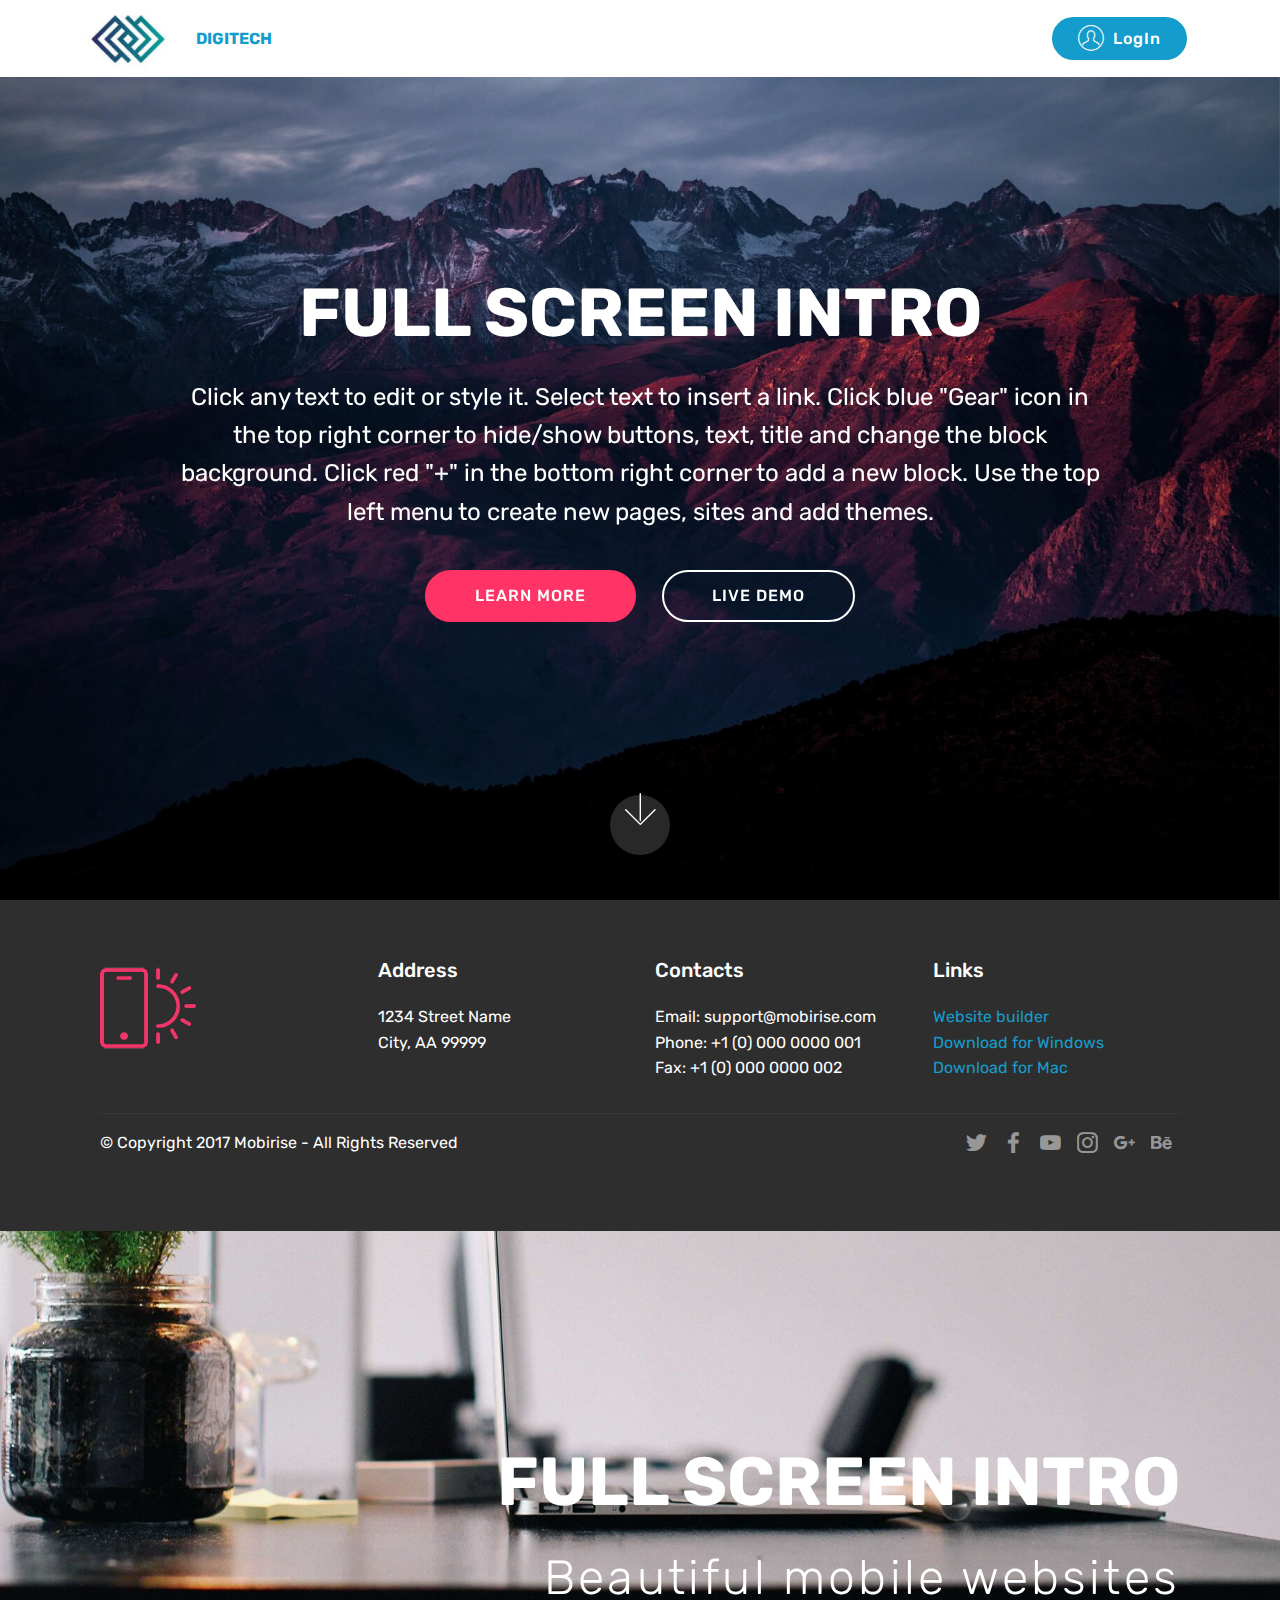
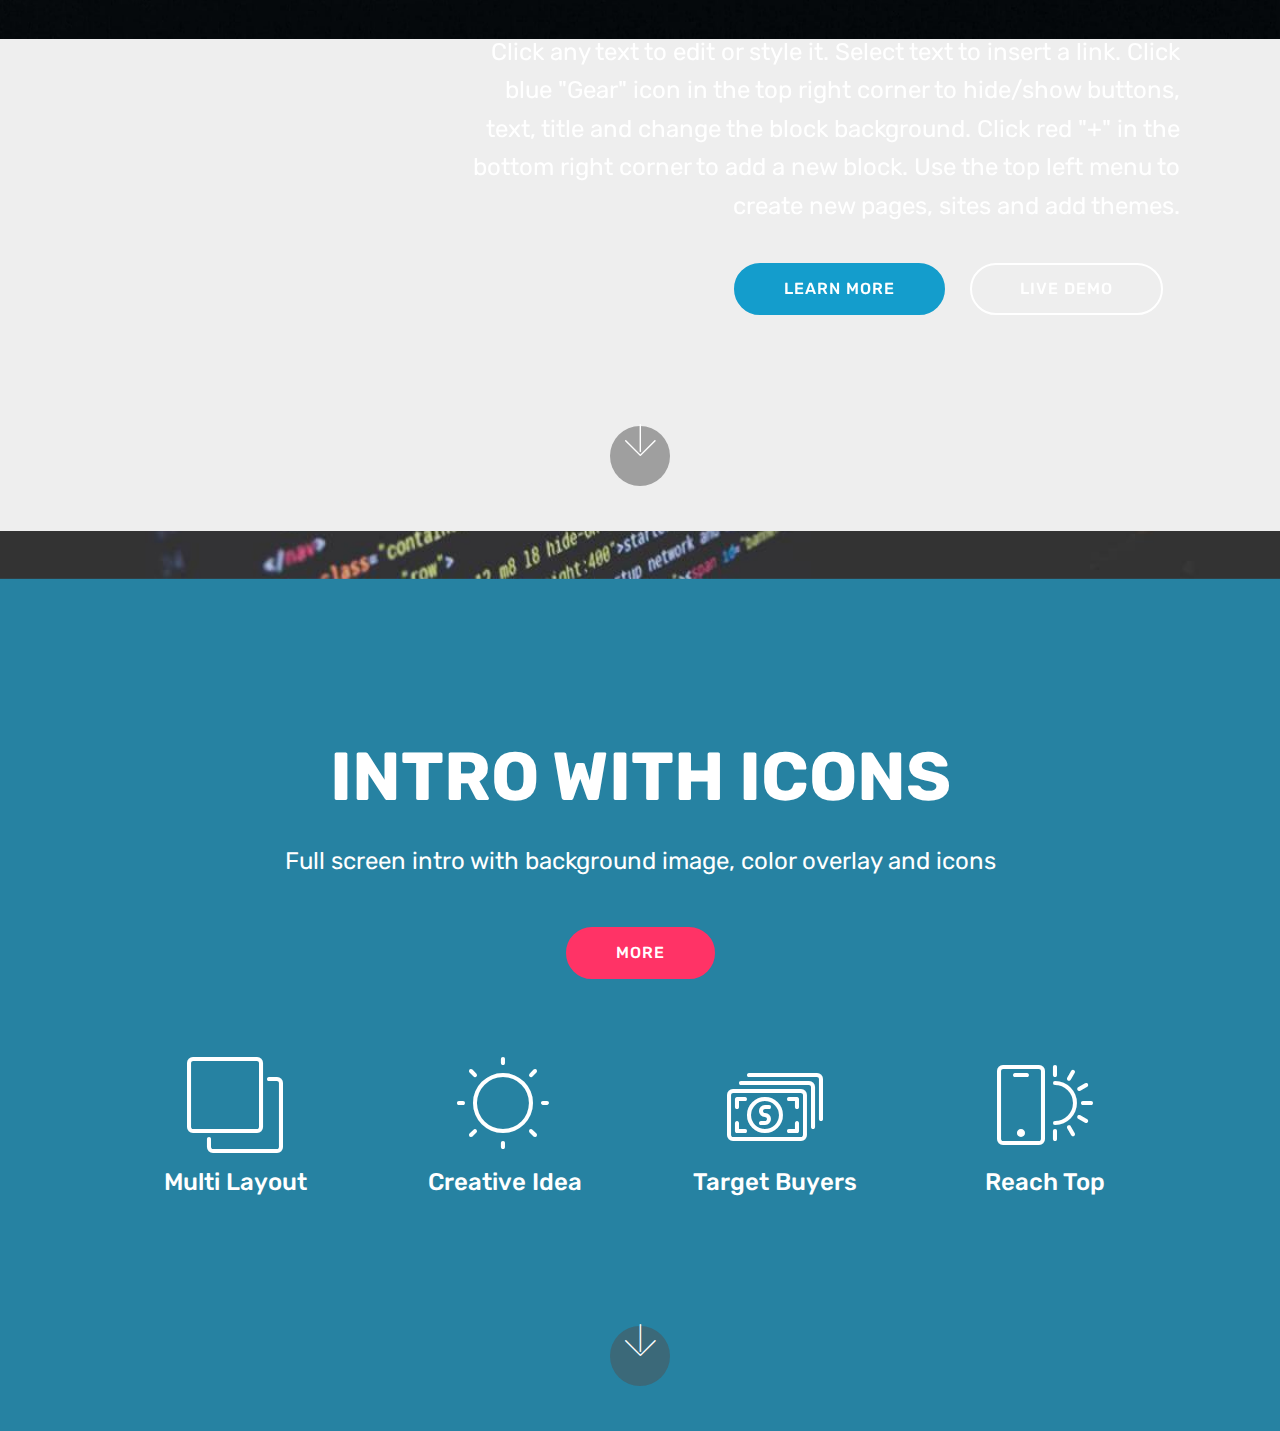
==== commit f95f292d: "create github pages" ====
--- a/index.html
+++ b/index.html
@@ -56,15 +56,14 @@
                     <a class="nav-link link text-white display-4" href="https://mobirise.com">
                         </a>
                 </li></ul>
-            <div class="navbar-buttons mbr-section-btn"><a class="btn btn-sm btn-primary display-4" href="https://mobirise.com">
-                    <span class="mbri-save mbr-iconfont mbr-iconfont-btn "></span>
-                    Try It Now!
-                </a></div>
+            <div class="navbar-buttons mbr-section-btn"><a class="btn btn-sm btn-primary display-4" href="https://mobirise.com"><span class="mbri-user mbr-iconfont mbr-iconfont-btn"></span>
+                    
+                    LogIn</a></div>
         </div>
     </nav>
 </section>
 
-<section class="engine"><a href="https://mobirise.info/h">how to create your own web page</a></section><section class="cid-qTkA127IK8 mbr-fullscreen mbr-parallax-background" id="header2-1">
+<section class="engine"><a href="https://mobirise.info/c">free site builder</a></section><section class="cid-qTkA127IK8 mbr-fullscreen mbr-parallax-background" id="header2-1">
 
     
 
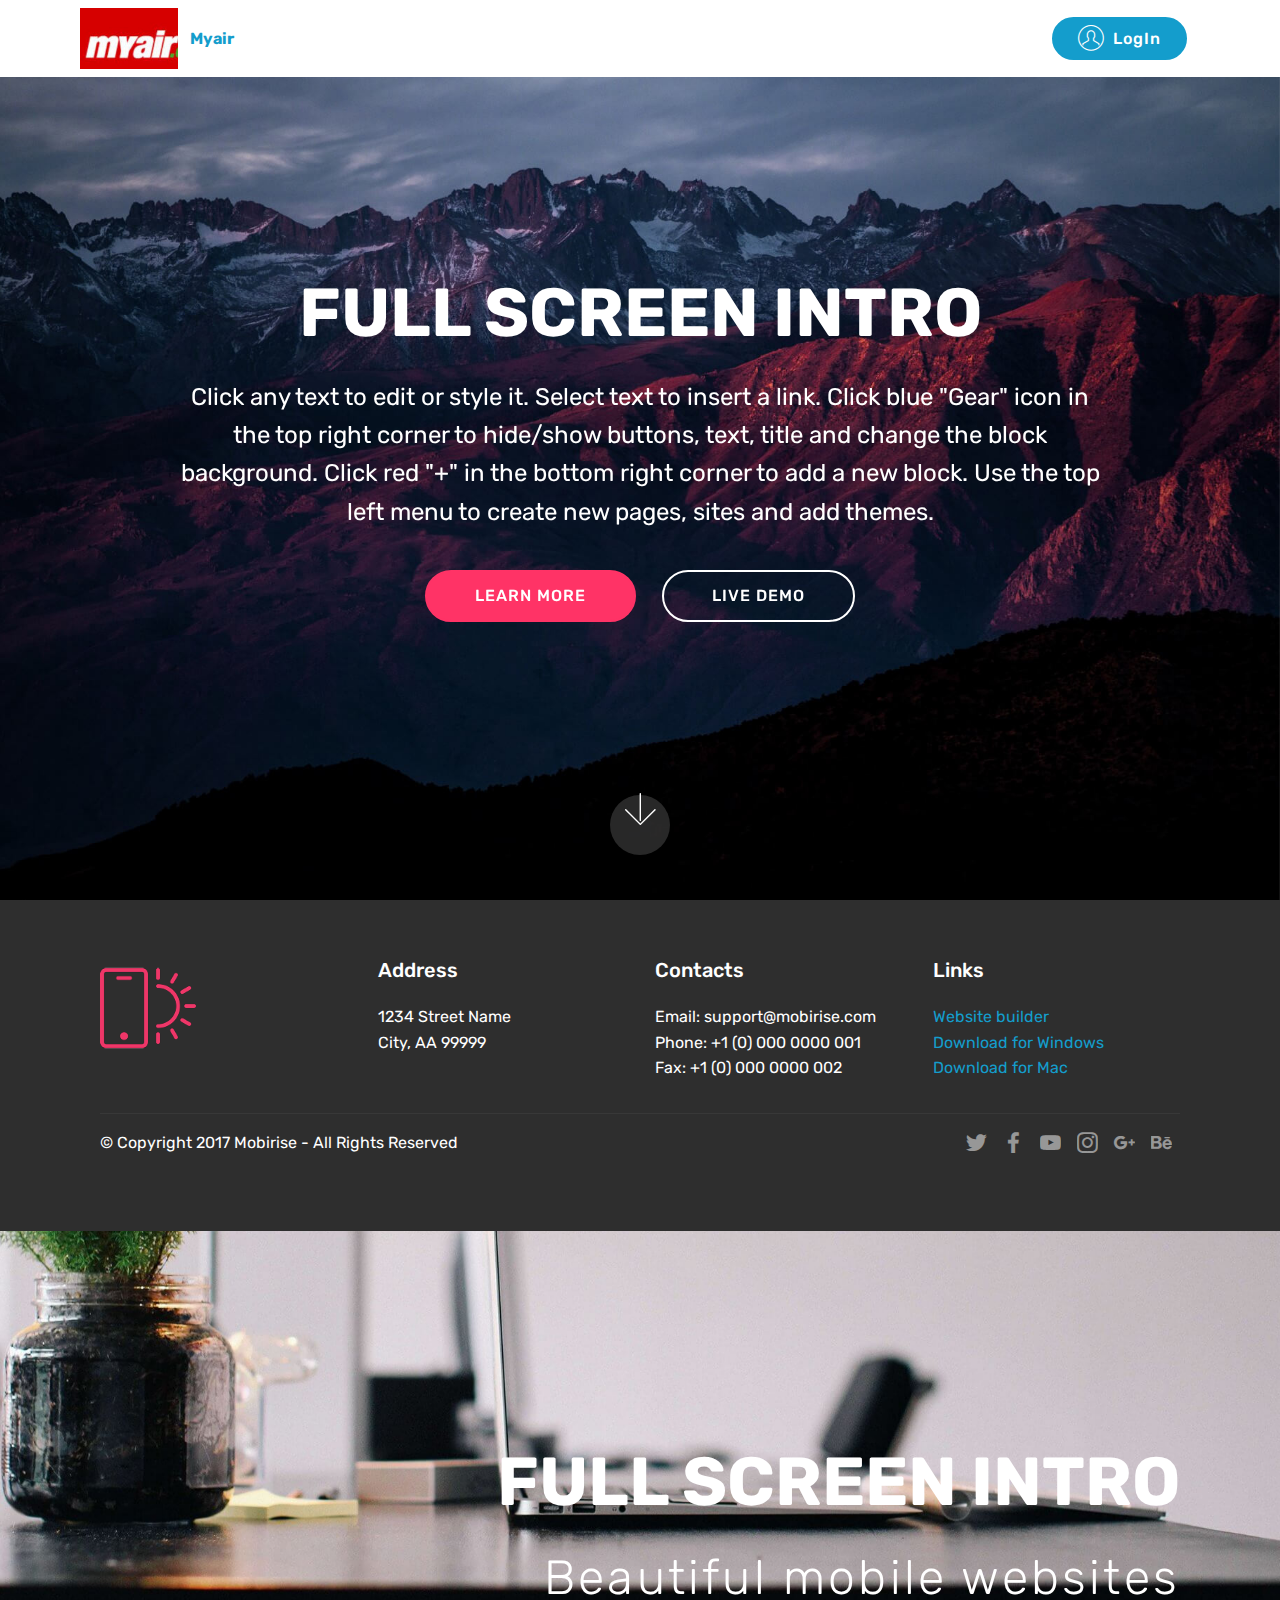
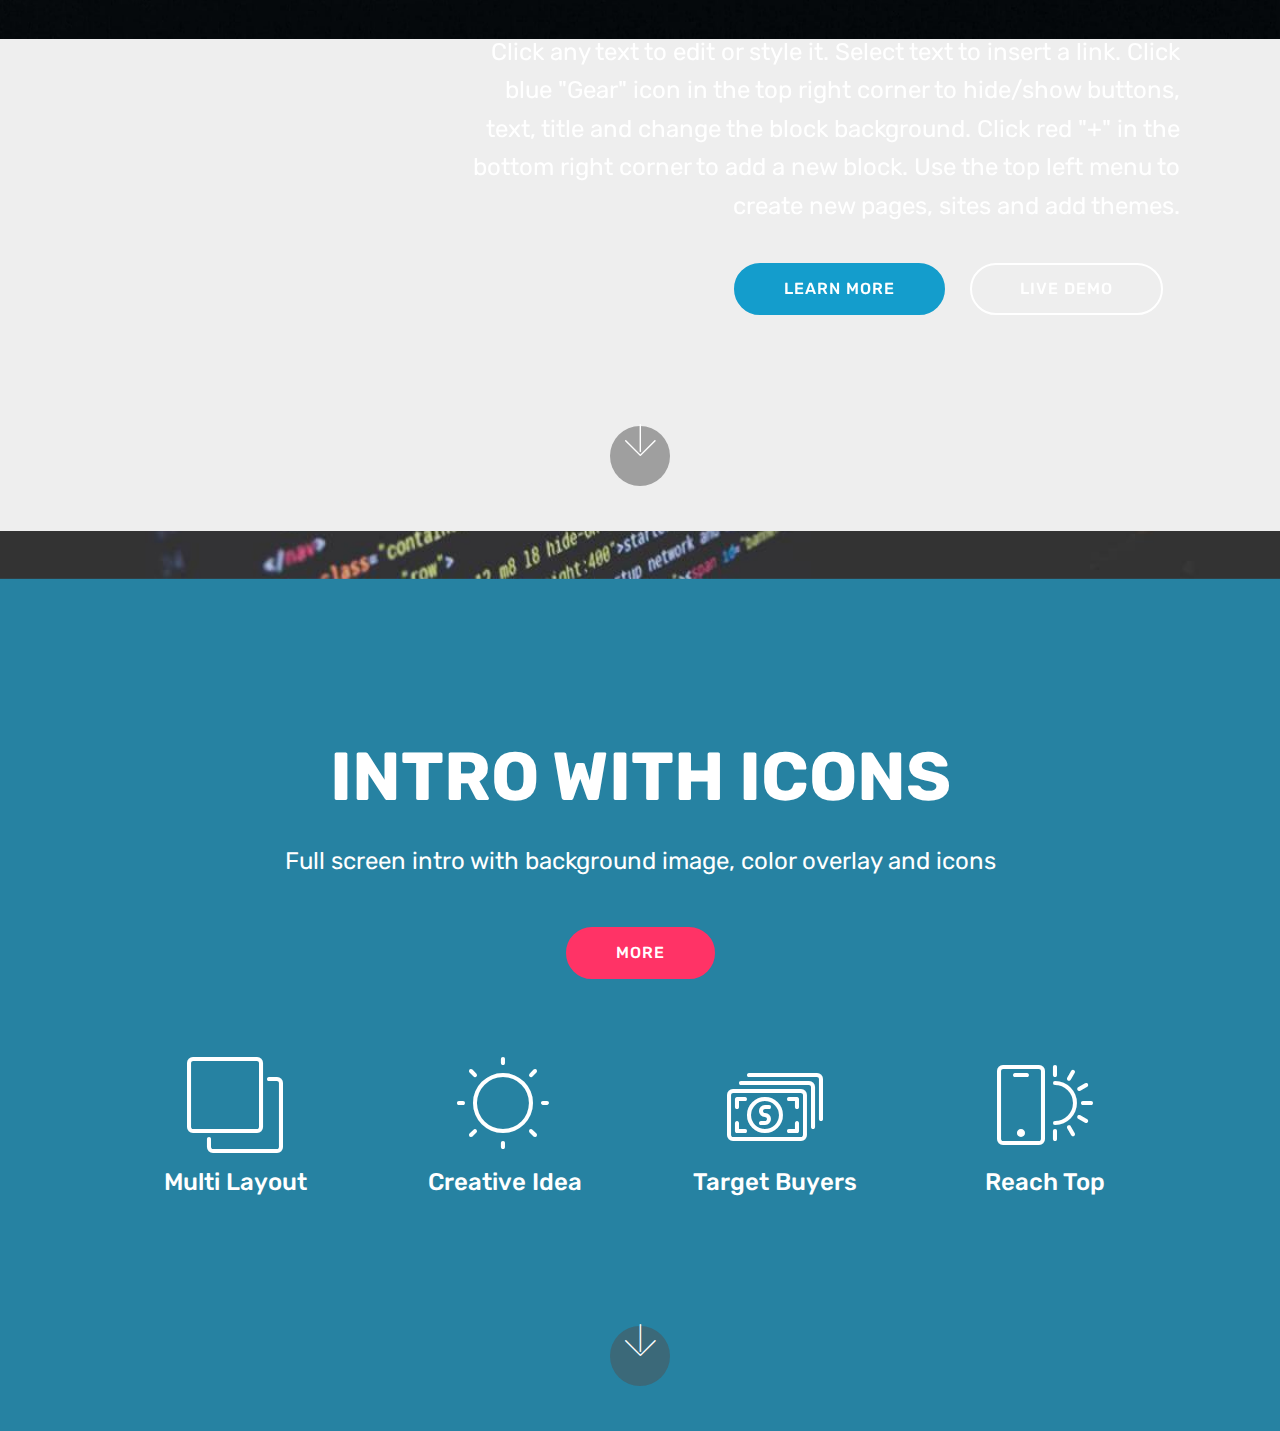
==== commit 4dec40e5: "create github pages" ====
--- a/index.html
+++ b/index.html
@@ -6,7 +6,7 @@
   <meta http-equiv="X-UA-Compatible" content="IE=edge">
   <meta name="generator" content="Mobirise v4.8.10, mobirise.com">
   <meta name="viewport" content="width=device-width, initial-scale=1, minimum-scale=1">
-  <link rel="shortcut icon" href="assets/images/logo2.png" type="image/x-icon">
+  <link rel="shortcut icon" href="assets/images/logo-122x72.jpg" type="image/x-icon">
   <meta name="description" content="">
   <title>Home</title>
   <link rel="stylesheet" href="assets/web/assets/mobirise-icons/mobirise-icons.css">
@@ -40,11 +40,10 @@
             <div class="navbar-brand">
                 <span class="navbar-logo">
                     <a href="https://mobirise.com">
-                         <img src="assets/images/logo-122x72.jpg" alt="Mobirise" title="" style="height: 3.8rem;">
+                         <img src="assets/images/myair-162x101.jpg" alt="Mobirise" title="" style="height: 3.8rem;">
                     </a>
                 </span>
-                <span class="navbar-caption-wrap"><a class="navbar-caption text-primary display-4" href="https://mobirise.com">
-                        DIGITECH</a></span>
+                <span class="navbar-caption-wrap"><a class="navbar-caption text-primary display-4" href="https://mobirise.com">Myair</a></span>
             </div>
         </div>
         <div class="collapse navbar-collapse" id="navbarSupportedContent">
@@ -63,7 +62,7 @@
     </nav>
 </section>
 
-<section class="engine"><a href="https://mobirise.info/c">free site builder</a></section><section class="cid-qTkA127IK8 mbr-fullscreen mbr-parallax-background" id="header2-1">
+<section class="engine"><a href="https://mobirise.info/t">amp template</a></section><section class="cid-qTkA127IK8 mbr-fullscreen mbr-parallax-background" id="header2-1">
 
     
 
--- a/assets/mobirise/css/mbr-additional.css
+++ b/assets/mobirise/css/mbr-additional.css
@@ -1864,6 +1864,244 @@
 .cid-renRdDy0k9 .card {
   padding-bottom: 1.5rem;
 }
+.cid-rhjmG6yrDS .modal-body .close {
+  background: #1b1b1b;
+}
+.cid-rhjmG6yrDS .modal-body .close span {
+  font-style: normal;
+}
+.cid-rhjmG6yrDS .carousel-inner > .active,
+.cid-rhjmG6yrDS .carousel-inner > .next,
+.cid-rhjmG6yrDS .carousel-inner > .prev {
+  display: table;
+}
+.cid-rhjmG6yrDS .carousel-control .icon-next,
+.cid-rhjmG6yrDS .carousel-control .icon-prev {
+  margin-top: -18px;
+  font-size: 40px;
+  line-height: 27px;
+}
+.cid-rhjmG6yrDS .carousel-control:hover {
+  background: #1b1b1b;
+  color: #fff;
+  opacity: 1;
+}
+@media (max-width: 767px) {
+  .cid-rhjmG6yrDS .container .carousel-control {
+    margin-bottom: 0;
+  }
+}
+.cid-rhjmG6yrDS .boxed-slider {
+  position: relative;
+  padding: 93px 0;
+}
+.cid-rhjmG6yrDS .boxed-slider > div {
+  position: relative;
+}
+.cid-rhjmG6yrDS .container img {
+  width: 100%;
+}
+.cid-rhjmG6yrDS .container img + .row {
+  position: absolute;
+  top: 50%;
+  left: 0;
+  right: 0;
+  -webkit-transform: translateY(-50%);
+  -moz-transform: translateY(-50%);
+  transform: translateY(-50%);
+  z-index: 2;
+}
+.cid-rhjmG6yrDS .mbr-section {
+  padding: 0;
+  background-attachment: scroll;
+}
+.cid-rhjmG6yrDS .mbr-table-cell {
+  padding: 0;
+}
+.cid-rhjmG6yrDS .container .carousel-indicators {
+  margin-bottom: 3px;
+}
+.cid-rhjmG6yrDS .carousel-caption {
+  top: 50%;
+  right: 0;
+  bottom: auto;
+  left: 0;
+  display: -webkit-flex;
+  align-items: center;
+  -webkit-transform: translateY(-50%);
+  transform: translateY(-50%);
+  -webkit-align-items: center;
+}
+.cid-rhjmG6yrDS .mbr-overlay {
+  z-index: 1;
+}
+.cid-rhjmG6yrDS .container-slide.container {
+  min-width: 100%;
+  min-height: 100vh;
+  padding: 0;
+}
+.cid-rhjmG6yrDS .carousel-item {
+  background-position: 50% 50%;
+  background-repeat: no-repeat;
+  background-size: cover;
+  -o-transition: -o-transform 0.6s ease-in-out;
+  -webkit-transition: -webkit-transform 0.6s ease-in-out;
+  transition: transform 0.6s ease-in-out, -webkit-transform 0.6s ease-in-out, -o-transform 0.6s ease-in-out;
+  -webkit-backface-visibility: hidden;
+  backface-visibility: hidden;
+  -webkit-perspective: 1000px;
+  perspective: 1000px;
+}
+@media (max-width: 576px) {
+  .cid-rhjmG6yrDS .carousel-item .container {
+    width: 100%;
+  }
+}
+.cid-rhjmG6yrDS .carousel-item-next.carousel-item-left,
+.cid-rhjmG6yrDS .carousel-item-prev.carousel-item-right {
+  -webkit-transform: translate3d(0, 0, 0);
+  transform: translate3d(0, 0, 0);
+}
+.cid-rhjmG6yrDS .active.carousel-item-right,
+.cid-rhjmG6yrDS .carousel-item-next {
+  -webkit-transform: translate3d(100%, 0, 0);
+  transform: translate3d(100%, 0, 0);
+}
+.cid-rhjmG6yrDS .active.carousel-item-left,
+.cid-rhjmG6yrDS .carousel-item-prev {
+  -webkit-transform: translate3d(-100%, 0, 0);
+  transform: translate3d(-100%, 0, 0);
+}
+.cid-rhjmG6yrDS .mbr-slider .carousel-control {
+  top: 50%;
+  width: 70px;
+  height: 70px;
+  margin-top: -1.5rem;
+  font-size: 35px;
+  background-color: rgba(0, 0, 0, 0.5);
+  border: 2px solid #fff;
+  border-radius: 50%;
+  transition: all .3s;
+}
+.cid-rhjmG6yrDS .mbr-slider .carousel-control.carousel-control-prev {
+  left: 0;
+  margin-left: 2.5rem;
+}
+.cid-rhjmG6yrDS .mbr-slider .carousel-control.carousel-control-next {
+  right: 0;
+  margin-right: 2.5rem;
+}
+.cid-rhjmG6yrDS .mbr-slider .carousel-control .mbr-iconfont {
+  font-size: 2rem;
+}
+@media (max-width: 767px) {
+  .cid-rhjmG6yrDS .mbr-slider .carousel-control {
+    top: auto;
+    bottom: 1rem;
+  }
+}
+.cid-rhjmG6yrDS .mbr-slider .carousel-indicators {
+  position: absolute;
+  bottom: 0;
+  margin-bottom: 1.5rem !important;
+}
+.cid-rhjmG6yrDS .mbr-slider .carousel-indicators li {
+  max-width: 20px;
+  width: 20px;
+  height: 20px;
+  max-height: 20px;
+  margin: 3px;
+  background-color: rgba(0, 0, 0, 0.5);
+  border: 2px solid #fff;
+  border-radius: 50%;
+  opacity: .5;
+  transition: all .3s;
+}
+.cid-rhjmG6yrDS .mbr-slider .carousel-indicators li.active,
+.cid-rhjmG6yrDS .mbr-slider .carousel-indicators li:hover {
+  opacity: .9;
+}
+.cid-rhjmG6yrDS .mbr-slider .carousel-indicators li::after,
+.cid-rhjmG6yrDS .mbr-slider .carousel-indicators li::before {
+  content: none;
+}
+.cid-rhjmG6yrDS .mbr-slider .carousel-indicators.ie-fix {
+  left: 50%;
+  display: block;
+  width: 60%;
+  margin-left: -30%;
+  text-align: center;
+}
+@media (max-width: 576px) {
+  .cid-rhjmG6yrDS .mbr-slider .carousel-indicators {
+    display: none !important;
+  }
+}
+.cid-rhjmG6yrDS .mbr-slider > .container img {
+  width: 100%;
+}
+.cid-rhjmG6yrDS .mbr-slider > .container img + .row {
+  position: absolute;
+  top: 50%;
+  right: 0;
+  left: 0;
+  z-index: 2;
+  -moz-transform: translateY(-50%);
+  -webkit-transform: translateY(-50%);
+  transform: translateY(-50%);
+}
+.cid-rhjmG6yrDS .mbr-slider > .container .carousel-indicators {
+  margin-bottom: 3px;
+}
+@media (max-width: 576px) {
+  .cid-rhjmG6yrDS .mbr-slider > .container .carousel-control {
+    margin-bottom: 0;
+  }
+}
+.cid-rhjmG6yrDS .mbr-slider .mbr-section {
+  padding: 0;
+  background-attachment: scroll;
+}
+.cid-rhjmG6yrDS .mbr-slider .mbr-table-cell {
+  padding: 0;
+}
+.cid-rhjmG6yrDS .carousel-item .container.container-slide {
+  position: initial;
+  width: auto;
+  min-height: 0;
+}
+.cid-rhjmG6yrDS .full-screen .slider-fullscreen-image {
+  min-height: 100vh;
+  background-repeat: no-repeat;
+  background-position: 50% 50%;
+  background-size: cover;
+}
+.cid-rhjmG6yrDS .full-screen .slider-fullscreen-image.active {
+  display: -o-flex;
+}
+.cid-rhjmG6yrDS .full-screen .container {
+  width: auto;
+  padding-right: 0;
+  padding-left: 0;
+}
+.cid-rhjmG6yrDS .full-screen .carousel-item .container.container-slide {
+  width: 100%;
+  min-height: 100vh;
+  padding: 0;
+}
+.cid-rhjmG6yrDS .full-screen .carousel-item .container.container-slide img {
+  display: none;
+}
+.cid-rhjmG6yrDS .mbr-background-video-preview {
+  position: absolute;
+  top: 0;
+  right: 0;
+  bottom: 0;
+  left: 0;
+}
+.cid-rhjmG6yrDS .mbr-overlay ~ .container-slide {
+  z-index: auto;
+}
 .cid-qTkzRZLJNu .navbar {
   padding: .5rem 0;
   background: #ffffff;
@@ -2245,50 +2483,6 @@
 .cid-qTkzRZLJNu .dropdown-item:hover {
   color: #c1c1c1 !important;
 }
-.cid-reQmRMb4l3 {
-  padding-top: 90px;
-  padding-bottom: 90px;
-  background-image: url("../../../assets/images/digital-it-transformation-1536x1536-original-1536x746.jpg");
-}
-.cid-reQmRMb4l3 h4 {
-  font-weight: 500;
-  color: #ffffff;
-}
-.cid-reQmRMb4l3 p {
-  color: #ffffff;
-}
-.cid-reQmRMb4l3 .card {
-  margin-bottom: 2rem;
-}
-.cid-reQmRMb4l3 .card-img {
-  border-radius: 0;
-  padding: 2rem 2rem 0 2rem;
-  background-color: #149dcc;
-}
-.cid-reQmRMb4l3 .card-img span {
-  font-size: 100px;
-  color: #ffffff;
-}
-.cid-reQmRMb4l3 .card-box {
-  padding-bottom: 2rem;
-  background-color: #149dcc;
-  background: linear-gradient(#149dcc, transparent);
-}
-.cid-reQmRMb4l3 .card-box .card-title {
-  margin: 0;
-  padding: 2rem 2rem 0 2rem;
-}
-.cid-reQmRMb4l3 .card-box .mbr-text {
-  margin-bottom: 0;
-  padding: 2rem 2rem 0 2rem;
-}
-.cid-reQmRMb4l3 .card-box .mbr-section-btn {
-  padding-top: 1rem;
-}
-.cid-reQmRMb4l3 .card-box .mbr-section-btn a {
-  margin-top: 1rem;
-  margin-bottom: 0;
-}
 .cid-reQrUDHLjm {
   padding-top: 60px;
   padding-bottom: 60px;
